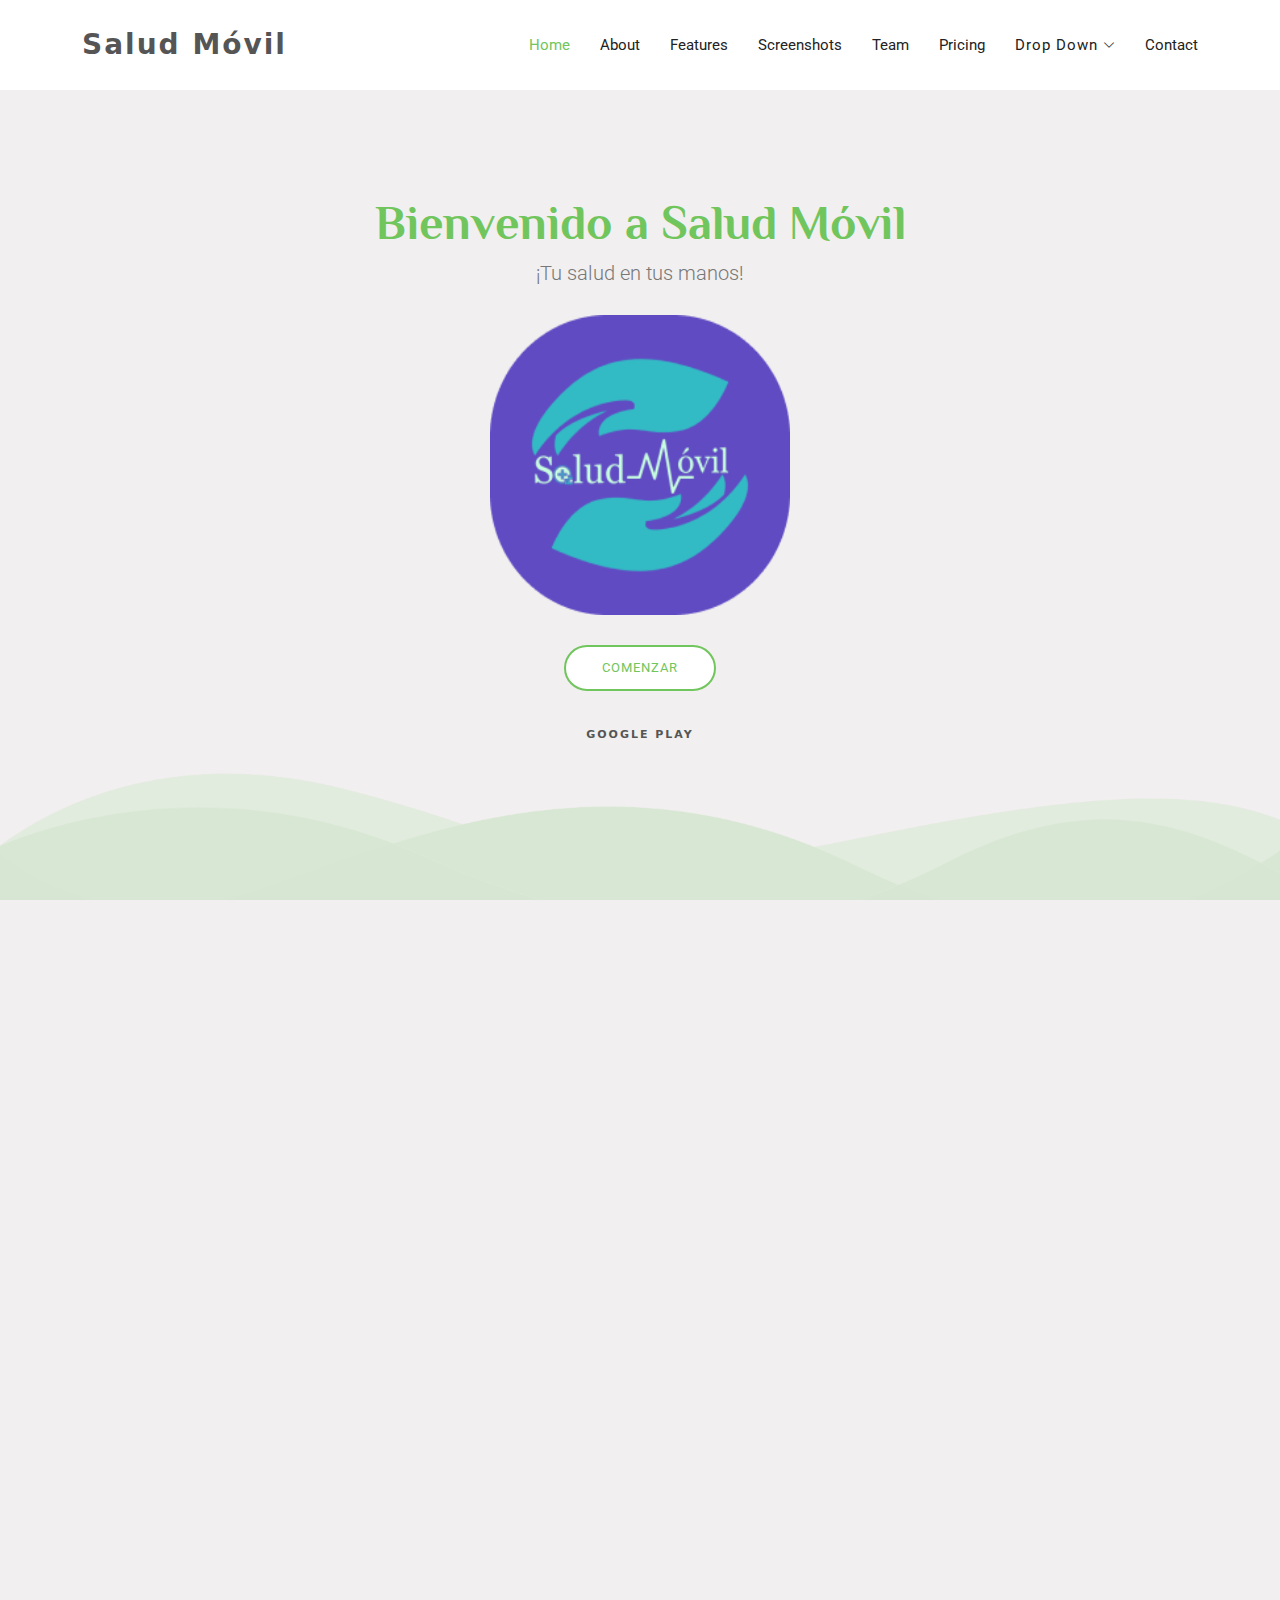
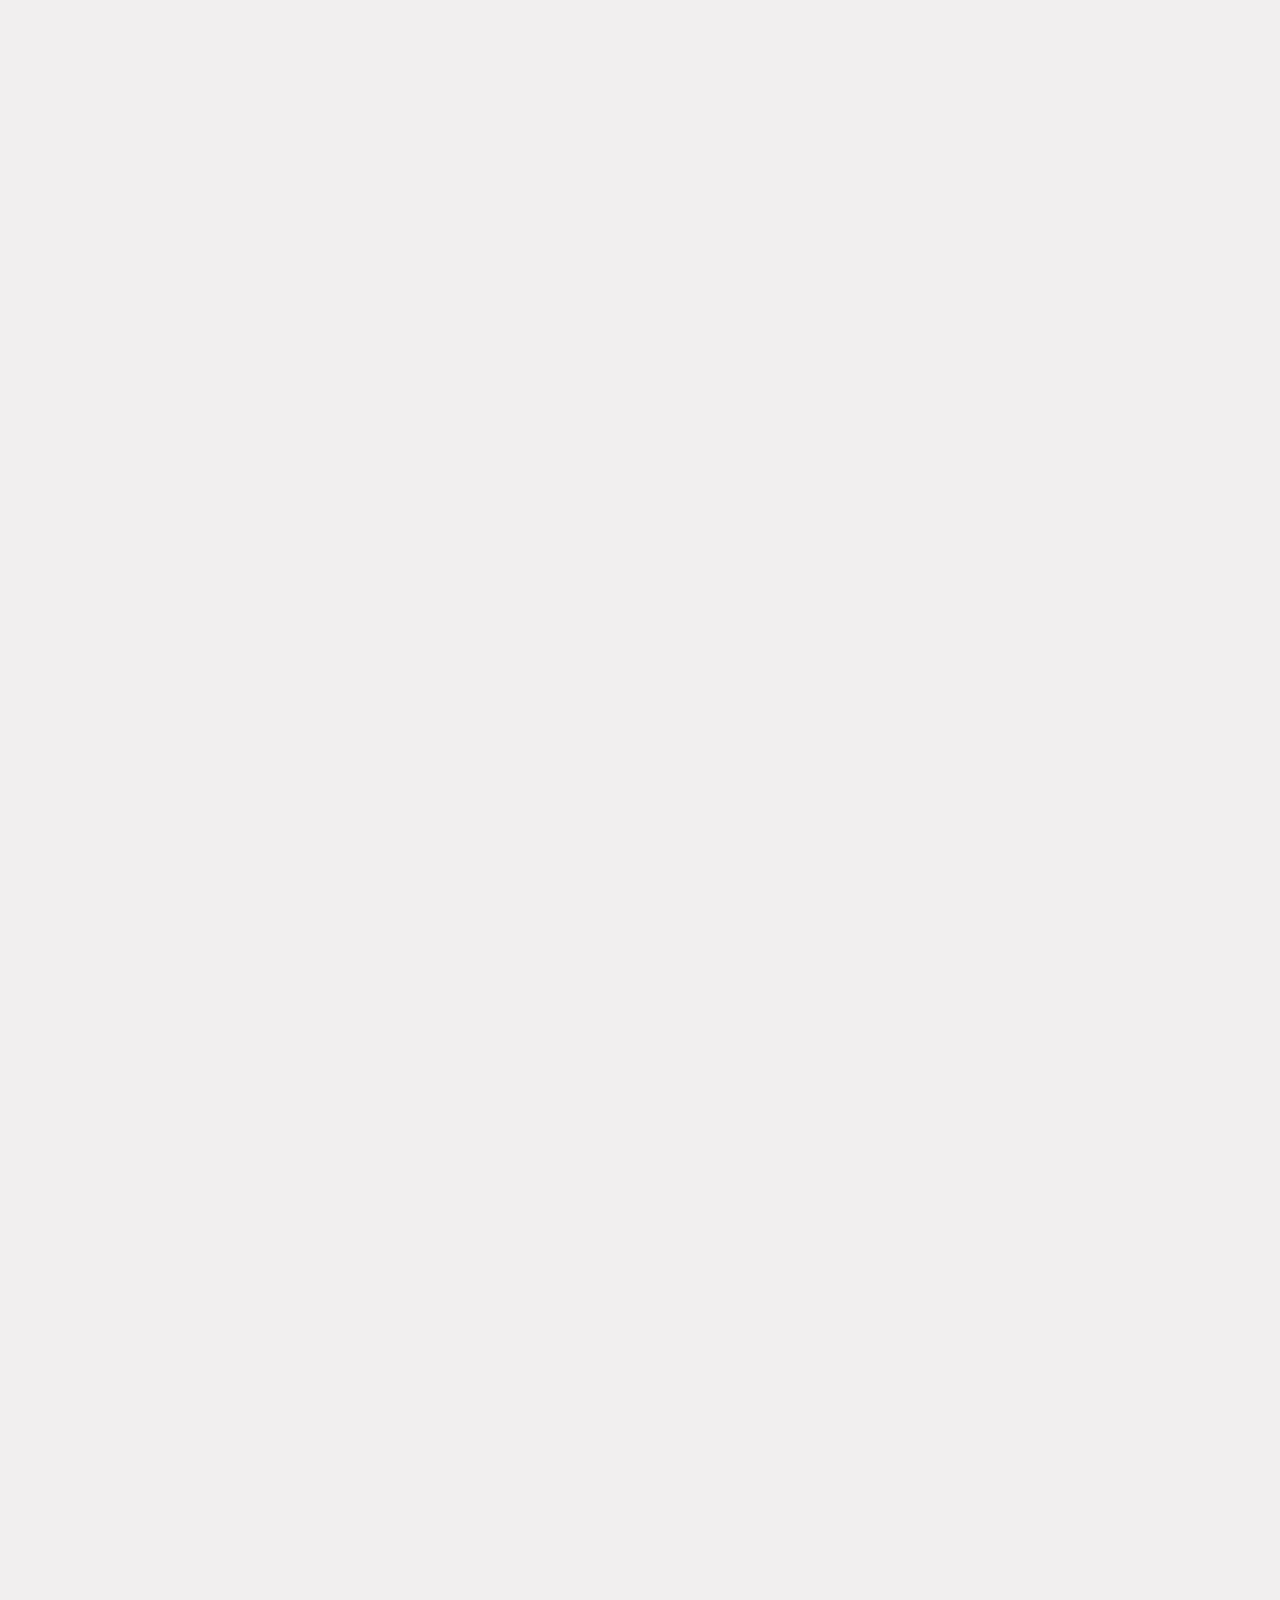
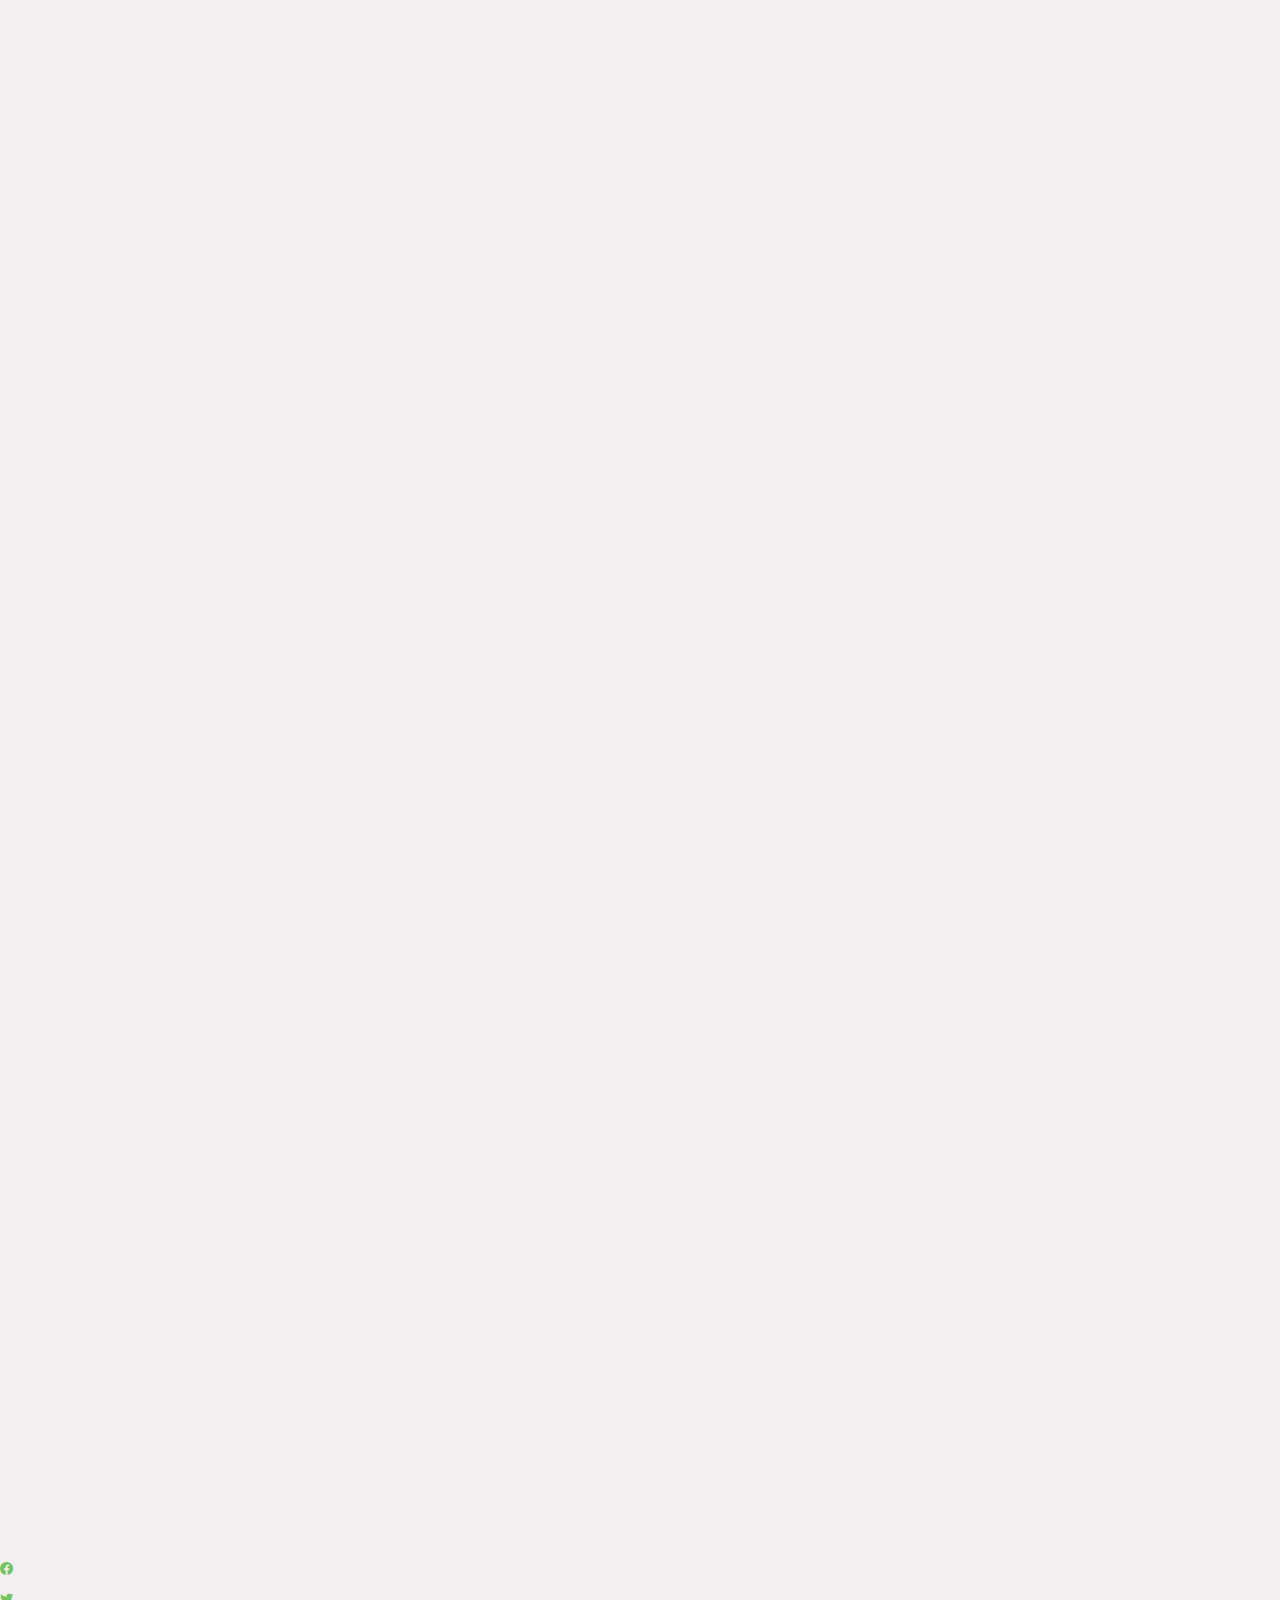
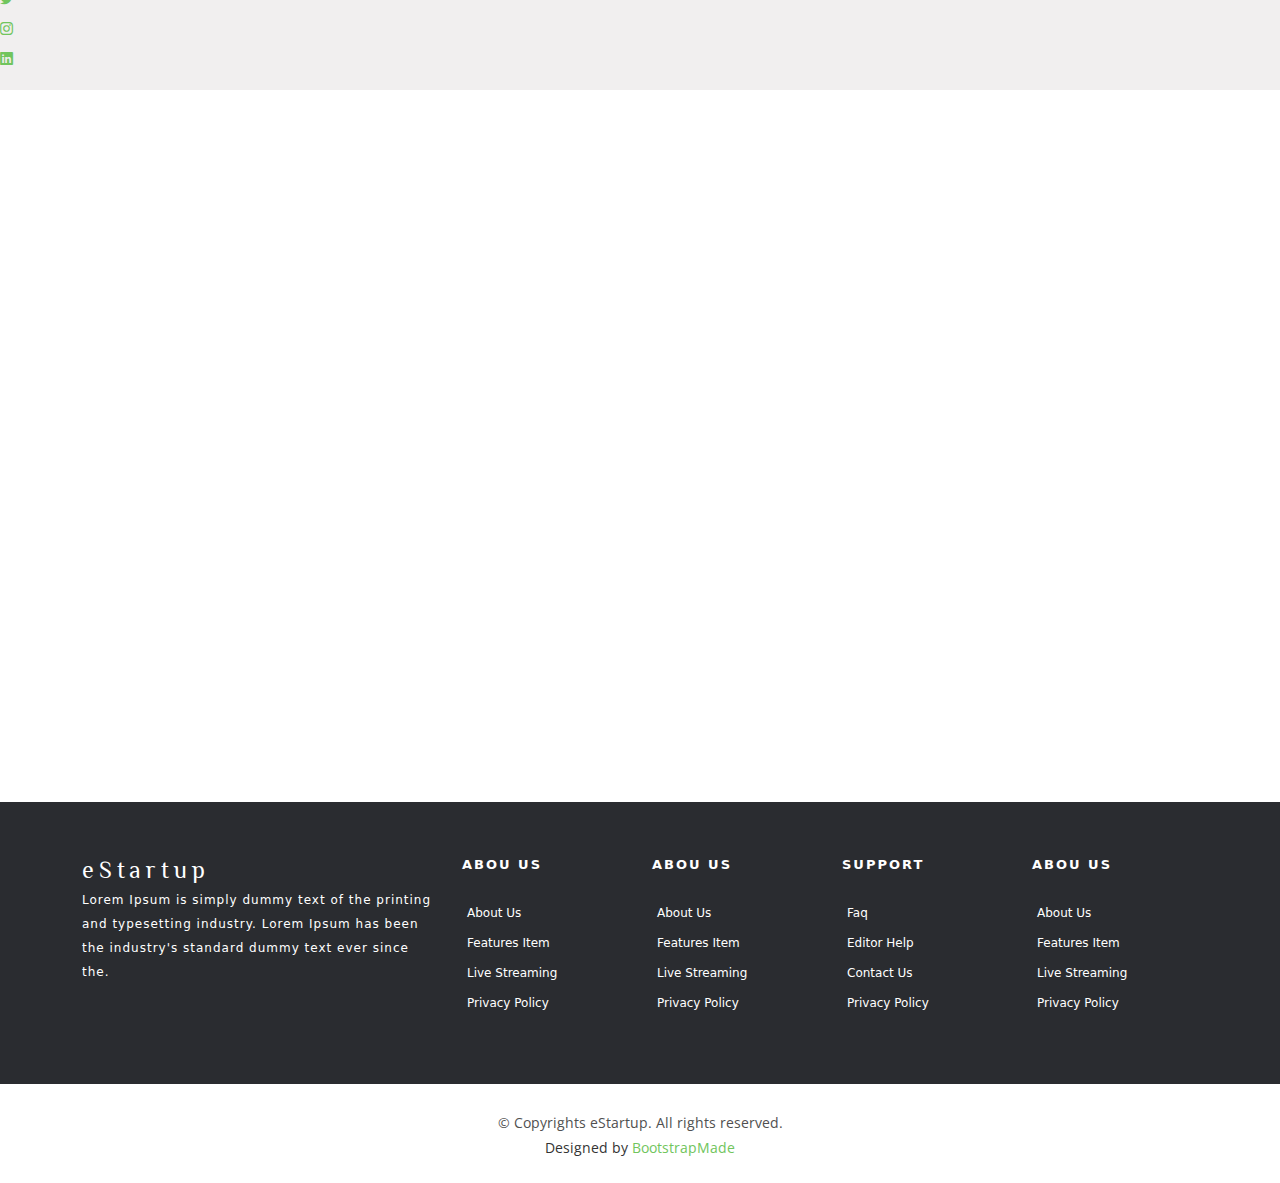
==== index.html @ 4ffa9293 "Subiendo el repo" ====
<!DOCTYPE html>
<html lang="es">

<head>
  <meta charset="utf-8">
  <meta content="width=device-width, initial-scale=1.0" name="viewport">

  <title>eStartup Bootstrap Template - Index</title>
  <meta content="" name="description">
  <meta content="" name="keywords">

  <!-- Favicons -->
  <link href="assets/img/favicon.png" rel="icon">
  <link href="assets/img/apple-touch-icon.png" rel="apple-touch-icon">

  <!-- Google Fonts -->
  <link href="https://fonts.googleapis.com/css?family=Open+Sans:300,300i,400,400i,700,700i|Roboto:100,300,400,500,700|Philosopher:400,400i,700,700i" rel="stylesheet">

  <!-- Vendor CSS Files -->
  <link href="assets/vendor/aos/aos.css" rel="stylesheet">
  <link href="assets/vendor/bootstrap/css/bootstrap.min.css" rel="stylesheet">
  <link href="assets/vendor/bootstrap-icons/bootstrap-icons.css" rel="stylesheet">
  <link href="assets/vendor/glightbox/css/glightbox.min.css" rel="stylesheet">
  <link href="assets/vendor/swiper/swiper-bundle.min.css" rel="stylesheet">

  <!-- Template Main CSS File -->
  <link href="assets/css/style.css" rel="stylesheet">

  <!-- =======================================================
  * Template Name: eStartup
  * Updated: Sep 18 2023 with Bootstrap v5.3.2
  * Template URL: https://bootstrapmade.com/estartup-bootstrap-landing-page-template/
  * Author: BootstrapMade.com
  * License: https://bootstrapmade.com/license/
  ======================================================== -->
</head>

<body>

  <!-- ======= Header ======= -->
  <header id="header" class="header fixed-top d-flex align-items-center">
    <div class="container d-flex align-items-center justify-content-between">

      <div id="logo">
        <h1><a href="index.html">Salud Móvil</a></h1>
        <!-- Uncomment below if you prefer to use an image logo -->
        <!-- <a href="index.html"><img src="assets/img/logo.png" alt="" title="" /></a>-->
      </div>

      <nav id="navbar" class="navbar">
        <ul>
          <li><a class="nav-link scrollto active" href="#hero">Home</a></li>
          <li><a class="nav-link scrollto" href="#about-us">About</a></li>
          <li><a class="nav-link scrollto" href="#features">Features</a></li>
          <li><a class="nav-link scrollto" href="#screenshots">Screenshots</a></li>
          <li><a class="nav-link scrollto" href="#team">Team</a></li>
          <li><a class="nav-link scrollto" href="#pricing">Pricing</a></li>
          <li class="dropdown"><a href="#"><span>Drop Down</span> <i class="bi bi-chevron-down"></i></a>
            <ul>
              <li><a href="#">Drop Down 1</a></li>
              <li class="dropdown"><a href="#"><span>Deep Drop Down</span> <i class="bi bi-chevron-right"></i></a>
                <ul>
                  <li><a href="#">Deep Drop Down 1</a></li>
                  <li><a href="#">Deep Drop Down 2</a></li>
                  <li><a href="#">Deep Drop Down 3</a></li>
                  <li><a href="#">Deep Drop Down 4</a></li>
                  <li><a href="#">Deep Drop Down 5</a></li>
                </ul>
              </li>
              <li><a href="#">Drop Down 2</a></li>
              <li><a href="#">Drop Down 3</a></li>
              <li><a href="#">Drop Down 4</a></li>
            </ul>
          </li>
          <li><a class="nav-link scrollto" href="#contact">Contact</a></li>
        </ul>
        <i class="bi bi-list mobile-nav-toggle"></i>
      </nav><!-- .navbar -->

    </div>
  </header><!-- End Header -->

  <!-- ======= Hero Section ======= -->
  <section id="hero">
    <div class="hero-container" data-aos="fade-in">
      <h1>Bienvenido a Salud Móvil</h1>
      <h2>¡Tu salud en tus manos!</h2>
      <img src="assets/img/logo.png" width="300" height="300" alt="Hero Imgs" data-aos="zoom-out" data-aos-delay="100">
      <a href="#get-started" class="btn-get-started scrollto">Comenzar</a>
      <div class="btns">
<!--    <a href="#"><i class="fa fa-apple fa-3x"></i> App Store</a>-->
        <a href="#"><i class="fa fa-play fa-3x"></i> Google Play</a>
<!--    <a href="#"><i class="fa fa-windows fa-3x"></i> windows</a>-->
      </div>
    </div>
  </section><!-- End Hero Section -->

  <main id="main">

    <!-- ======= Get Started Section ======= -->
    <section id="get-started" class="padd-section text-center">

      <div class="container" data-aos="fade-up">
        <div class="section-title text-center">

          <h2>Lleva tu historial clínico en tus manos</h2>
          <p class="separator">Integer cursus bibendum augue ac cursus .</p>

        </div>
      </div>

      <div class="container">
        <div class="row">

          <div class="col-md-6 col-lg-4" data-aos="zoom-in" data-aos-delay="100">
            <div class="feature-block">

              <img src="assets/img/svg/cloud.svg" alt="img">
              <h4>Control de citas</h4>
              <p>Lorem Ipsum is simply dummy text of the printing and typesetting industry</p>

            </div>
          </div>

          <div class="col-md-6 col-lg-4" data-aos="zoom-in" data-aos-delay="200">
            <div class="feature-block">

              <img src="assets/img/svg/planet.svg" alt="img">
              <h4>Control de medicamentos</h4>
              <p>Lorem Ipsum is simply dummy text of the printing and typesetting industry</p>

            </div>
          </div>

          <div class="col-md-6 col-lg-4" data-aos="zoom-in" data-aos-delay="300">
            <div class="feature-block">

              <img src="assets/img/svg/asteroid.svg" alt="img">
              <h4>encuentra clínicas</h4>
              <p>Lorem Ipsum is simply dummy text of the printing and typesetting industry</p>

            </div>
          </div>

        </div>
      </div>

    </section><!-- End Get Started Section -->

    <!-- ======= About Us Section ======= -->
    <section id="about-us" class="about-us padd-section">
      <div class="container" data-aos="fade-up">
        <div class="row justify-content-center">

          <div class="col-md-5 col-lg-3">
            <img src="assets/img/about-img.png" alt="About" data-aos="zoom-in" data-aos-delay="100">
          </div>

          <div class="col-md-7 col-lg-5">
            <div class="about-content" data-aos="fade-left" data-aos-delay="100">

              <h2><span>Aplicación móvil</span></h2>
              <p>Consectetur adipiscing elit, sed do eiusmod tempor incididunt ut labore et dolore magna aliqua. Ut enim ad minim veniam, quis nostrud exercitation ullamco laboris nisi ut aliquip ex ea commodo consequat
              </p>

              <ul class="list-unstyled">
                <li><i class="vi bi-chevron-right"></i>Creative Design</li>
                <li><i class="vi bi-chevron-right"></i>Retina Ready</li>
                <li><i class="vi bi-chevron-right"></i>Easy to Use</li>
                <li><i class="vi bi-chevron-right"></i>Unlimited Features</li>
                <li><i class="vi bi-chevron-right"></i>Unlimited Features</li>
              </ul>

            </div>
          </div>

        </div>
      </div>
    </section><!-- End About Us Section -->

    <!-- ======= Features Section ======= -->
    <section id="features" class="padd-section text-center">

      <div class="container" data-aos="fade-up">
        <div class="section-title text-center">
          <h2>Funciones increíbles</h2>
        </div>

        <div class="row" data-aos="fade-up" data-aos-delay="100">

          <div class="col-md-6 col-lg-3">
            <div class="feature-block">
              <img src="assets/img/svg/paint-palette.svg" alt="img">
              <h4>Diseño creativo</h4>
              <p>Lorem Ipsum is simply dummy text of the printing and typesetting industry</p>
            </div>
          </div>

          <div class="col-md-6 col-lg-3">
            <div class="feature-block">
              <img src="assets/img/svg/vector.svg" alt="img">
              <h4>Interfaz amigable</h4>
              <p>Lorem Ipsum is simply dummy text of the printing and typesetting industry</p>
            </div>
          </div>

          <div class="col-md-6 col-lg-3">
            <div class="feature-block">
              <img src="assets/img/svg/design-tool.svg" alt="img">
              <h4>fácil de usar</h4>
              <p>Lorem Ipsum is simply dummy text of the printing and typesetting industry</p>
            </div>
          </div>

          <div class="col-md-6 col-lg-3">
            <div class="feature-block">
              <img src="assets/img/svg/asteroid.svg" alt="img">
              <h4>actualizaciones gratuitas</h4>
              <p>Lorem Ipsum is simply dummy text of the printing and typesetting industry</p>
            </div>
          </div>

          <div class="col-md-6 col-lg-3">
            <div class="feature-block">
              <img src="assets/img/svg/asteroid.svg" alt="img">
              <h4>soporte en línea</h4>
              <p>Lorem Ipsum is simply dummy text of the printing and typesetting industry</p>
            </div>
          </div>

          <div class="col-md-6 col-lg-3">
            <div class="feature-block">
              <img src="assets/img/svg/cloud-computing.svg" alt="img">
              <h4>funciones offline</h4>
              <p>Lorem Ipsum is simply dummy text of the printing and typesetting industry</p>
            </div>
          </div>

          <div class="col-md-6 col-lg-3">
            <div class="feature-block">
              <img src="assets/img/svg/pixel.svg" alt="img">
              <h4>Perfect Pixel</h4>
              <p>Lorem Ipsum is simply dummy text of the printing and typesetting industry</p>
            </div>
          </div>

          <div class="col-md-6 col-lg-3">
            <div class="feature-block">
              <img src="assets/img/svg/code.svg" alt="img">
              <h4>clean codes</h4>
              <p>Lorem Ipsum is simply dummy text of the printing and typesetting industry</p>
            </div>
          </div>

        </div>
      </div>
    </section><!-- End Features Section -->

    <!-- ======= Screenshots Section ======= -->
    <section id="screenshots" class="padd-section text-center">

      <div class="container" data-aos="fade-up">
        <div class="section-title text-center">
          <h2>App Gallery</h2>
          <p class="separator">Integer cursus bibendum augue ac cursus .</p>
        </div>

        <div class="screens-slider swiper">
          <div class="swiper-wrapper align-items-center">
            <div class="swiper-slide"><img src="assets/img/screen/ChangePassword.jpg" class="img-fluid" alt=""></div>
            <div class="swiper-slide"><img src="assets/img/screen/ChangePasswordScreen2.jpg" class="img-fluid" alt=""></div>
            <div class="swiper-slide"><img src="assets/img/screen/EmailConfirmation.jpg" class="img-fluid" alt=""></div>
            <div class="swiper-slide"><img src="assets/img/screen/Register.jpg" class="img-fluid" alt=""></div>
            <div class="swiper-slide"><img src="assets/img/screen/SignIn.jpg" class="img-fluid" alt=""></div>
            <div class="swiper-slide"><img src="assets/img/screen/ChangePassword.jpg" class="img-fluid" alt=""></div>
            <div class="swiper-slide"><img src="assets/img/screen/EmailConfirmation.jpg" class="img-fluid" alt=""></div>
            <div class="swiper-slide"><img src="assets/img/screen/Register.jpg" class="img-fluid" alt=""></div>
          </div>
          <div class="swiper-pagination"></div>
        </div>
      </div>

    </section><!-- End Screenshots Section -->

    <!-- ======= Video Section ======= -->
    <!-- <section id="video" class="text-center">
      <div class="overlay">
        <div class="container-fluid container-full" data-aos="zoom-in">

          <div class="row">
            <a href="https://www.youtube.com/watch?v=jDDaplaOz7Q&feature=emb_title" class="glightbox play-btn"></a>
          </div> -->

        </div>
      </div>
    </section><!-- End Video Section -->

    <!-- ======= Team Section ======= -->
    <section id="team" class="padd-section text-center">

      <div class="container" data-aos="fade-up">
        <div class="section-title text-center">

          <h2>Team Member</h2>
          <p class="separator">Integer cursus bibendum augue ac cursus .</p>
        </div>

        <div class="row">

          <div class="col-md-6 col-md-4 col-lg-3" data-aos="zoom-in" data-aos-delay="100">
            <div class="team-block bottom">
              <img src="assets/img/team/1.jpg" class="img-responsive" alt="img">
              <div class="team-content">
                <ul class="list-unstyled">
                  <li><a href="#"><i class="bi bi-facebook"></i></a></li>
                  <li><a href="#"><i class="bi bi-twitter"></i></a></li>
                  <li><a href="#"><i class="bi bi-linkedin"></i></a></li>
                </ul>
                <span>manager</span>
                <h4>Kimberly Tran</h4>
              </div>
            </div>
          </div>

          <div class="col-md-6 col-md-4 col-lg-3" data-aos="zoom-in" data-aos-delay="200">
            <div class="team-block bottom">
              <img src="assets/img/team/2.jpg" class="img-responsive" alt="img">
              <div class="team-content">
                <ul class="list-unstyled">
                  <li><a href="#"><i class="bi bi-facebook"></i></a></li>
                  <li><a href="#"><i class="bi bi-twitter"></i></a></li>
                  <li><a href="#"><i class="bi bi-linkedin"></i></a></li>
                </ul>
                <span>manager</span>
                <h4>Kimberly Tran</h4>
              </div>
            </div>
          </div>

          <div class="col-md-6 col-md-4 col-lg-3" data-aos="zoom-in" data-aos-delay="300">
            <div class="team-block bottom">
              <img src="assets/img/team/3.jpg" class="img-responsive" alt="img">
              <div class="team-content">
                <ul class="list-unstyled">
                  <li><a href="#"><i class="bi bi-facebook"></i></a></li>
                  <li><a href="#"><i class="bi bi-twitter"></i></a></li>
                  <li><a href="#"><i class="bi bi-linkedin"></i></a></li>
                </ul>
                <span>manager</span>
                <h4>Kimberly Tran</h4>
              </div>
            </div>
          </div>

          <div class="col-md-6 col-md-4 col-lg-3" data-aos="zoom-in" data-aos-delay="400">
            <div class="team-block bottom">
              <img src="assets/img/team/4.jpg" class="img-responsive" alt="img">
              <div class="team-content">
                <ul class="list-unstyled">
                  <li><a href="#"><i class="bi bi-facebook"></i></a></li>
                  <li><a href="#"><i class="bi bi-twitter"></i></a></li>
                  <li><a href="#"><i class="bi bi-linkedin"></i></a></li>
                </ul>
                <span>manager</span>
                <h4>Kimberly Tran</h4>
              </div>
            </div>
          </div>

        </div>
      </div>
    </section><!-- End Team Section -->

    <!-- ======= Testimonials Section ======= -->
    <!-- <section id="testimonials" class="padd-section text-center">
      <div class="container" data-aos="fade-up">
        <div class="row justify-content-center">

          <div class="col-md-8">

            <div class="testimonials-content">
              <div id="carousel-example-generic" class="carousel slide" data-bs-ride="carousel">

                <div class="carousel-inner" role="listbox">

                  <div class="carousel-item  active">
                    <div class="top-top">

                      <h2>Our Users Speack volumes us</h2>
                      <p>Lorem Ipsum is simply dummy text of the printing and typesetting industry. Lorem Ipsum has been the industry's standard dummy text ever since the 1500s, when an unknown printer took a galley of type and scrambled it to make a type
                        specimen book. It has survived not only five centuries.</p>
                      <h4>Kimberly Tran<span>manager</span></h4>

                    </div>
                  </div>

                  <div class="carousel-item ">
                    <div class="top-top">

                      <h2>Our Users Speack volumes us</h2>
                      <p>Lorem Ipsum is simply dummy text of the printing and typesetting industry. Lorem Ipsum has been the industry's standard dummy text ever since the 1500s, when an unknown printer took a galley of type and scrambled it to make a type
                        specimen book. It has survived not only five centuries.</p>
                      <h4>Henderson<span>manager</span></h4>

                    </div>
                  </div>

                  <div class="carousel-item ">
                    <div class="top-top">

                      <h2>Our Users Speack volumes us</h2>
                      <p>Lorem Ipsum is simply dummy text of the printing and typesetting industry. Lorem Ipsum has been the industry's standard dummy text ever since the 1500s, when an unknown printer took a galley of type and scrambled it to make a type
                        specimen book. It has survived not only five centuries.</p>
                      <h4>David Spark<span>manager</span></h4>

                    </div>
                  </div>

                </div>

                <div class="btm-btm">

                  <ul class="list-unstyled carousel-indicators">
                    <li data-bs-target="#carousel-example-generic" data-bs-slide-to="0" class="active"></li>
                    <li data-bs-target="#carousel-example-generic" data-bs-slide-to="1"></li>
                    <li data-bs-target="#carousel-example-generic" data-bs-slide-to="2"></li>
                  </ul>

                </div>

              </div>
            </div>
          </div>

        </div>
      </div>
    </section>End Testimonials Section -->

    <!-- ======= Pricing Section ======= -->
    <!-- <section id="pricing" class="padd-section text-cente">

      <div class="container" data-aos="fade-up">
        <div class="section-title text-center">

          <h2>Meet With Price</h2>
          <p class="separator">Integer cursus bibendum augue ac cursus .</p>
        </div>

        <div class="row" data-aos="fade-up" data-aos-delay="100">

          <div class="col-md-6 col-lg-3">
            <div class="block-pricing">
              <div class="pricing-table">
                <h4>basic</h4>
                <h2>$29</h2>
                <ul class="list-unstyled">
                  <li><b>4 GB</b> Ram</li>
                  <li><b>7/24</b> Tech Support</li>
                  <li><b>40 GB</b> SSD Cloud Storage</li>
                  <li>Monthly Backups</li>
                  <li>Palo Protection</li>
                </ul>
                <div class="table_btn">
                  <a href="#" class="btn"><i class="bi bi-cart"></i> Buy Now</a>
                </div>
              </div>
            </div>
          </div>

          <div class="col-md-6 col-lg-3">
            <div class="block-pricing">
              <div class="pricing-table">
                <h4>PERSONAL</h4>
                <h2>$29</h2>
                <ul class="list-unstyled">
                  <li><b>4 GB</b> Ram</li>
                  <li><b>7/24</b> Tech Support</li>
                  <li><b>40 GB</b> SSD Cloud Storage</li>
                  <li>Monthly Backups</li>
                  <li>Palo Protection</li>
                </ul>
                <div class="table_btn">
                  <a href="#" class="btn"><i class="bi bi-cart"></i> Buy Now</a>
                </div>
              </div>
            </div>
          </div>

          <div class="col-md-6 col-lg-3">
            <div class="block-pricing">
              <div class="pricing-table">
                <h4>BUSINESS</h4>
                <h2>$29</h2>
                <ul class="list-unstyled">
                  <li><b>4 GB</b> Ram</li>
                  <li><b>7/24</b> Tech Support</li>
                  <li><b>40 GB</b> SSD Cloud Storage</li>
                  <li>Monthly Backups</li>
                  <li>Palo Protection</li>
                </ul>
                <div class="table_btn">
                  <a href="#" class="btn"><i class="bi bi-cart"></i> Buy Now</a>
                </div>
              </div>
            </div>
          </div>

          <div class="col-md-6 col-lg-3">
            <div class="block-pricing">
              <div class="pricing-table">
                <h4>profeesional</h4>
                <h2>$29</h2>
                <ul class="list-unstyled">
                  <li><b>4 GB</b> Ram</li>
                  <li><b>7/24</b> Tech Support</li>
                  <li><b>40 GB</b> SSD Cloud Storage</li>
                  <li>Monthly Backups</li>
                  <li>Palo Protection</li>
                </ul>
                <div class="table_btn">
                  <a href="#" class="btn"><i class="bi bi-cart"></i> Buy Now</a>
                </div>
              </div>
            </div>
          </div>
        </div>
      </div>
    </section>-->
    <!-- End Pricing Section -->

    <!-- ======= Blog Section ======= -->
    <!-- <section id="blog" class="padd-sectio">

      <div class="container" data-aos="fade-up">
        <div class="section-title text-center">

          <h2>Latest posts</h2>
          <p class="separator">Integer cursus bibendum augue ac cursus .</p>
        </div>

        <div class="row" data-aos="fade-up" data-aos-delay="100">

          <div class="col-md-6 col-lg-4">
            <div class="block-blog text-left">
              <a href="#"><img src="assets/img/blog/blog-image-1.jpg" alt="img"></a>
              <div class="content-blog">
                <h4><a href="#">whats isthe difference between good and bat typography</a></h4>
                <span>05, juin 2017</span>
                <a class="float-end readmore" href="#">read more</a>
              </div>
            </div>
          </div>

          <div class="col-md-6 col-lg-4">
            <div class="block-blog text-left">
              <a href="#"><img src="assets/img/blog/blog-image-2.jpg" class="img-responsive" alt="img"></a>
              <div class="content-blog">
                <h4><a href="#">whats isthe difference between good and bat typography</a></h4>
                <span>05, juin 2017</span>
                <a class="float-end readmore" href="#">read more</a>
              </div>
            </div>
          </div>

          <div class="col-md-6 col-lg-4">
            <div class="block-blog text-left">
              <a href="#"><img src="assets/img/blog/blog-image-3.jpg" class="img-responsive" alt="img"></a>
              <div class="content-blog">
                <h4><a href="#">whats isthe difference between good and bat typography</a></h4>
                <span>05, juin 2017</span>
                <a class="float-end readmore" href="#">read more</a>
              </div>
            </div>
          </div>

        </div>
      </div>
    </section> -->
    <!-- End Blog Section -->

    <!-- ======= Newsletter Section ======= -->
    <!-- <section id="newsletter" class="newsletter text-center">
      <div class="overlay padd-section">
        <div class="container" data-aos="zoom-in">

          <div class="row justify-content-center">
            <div class="col-md-9 col-lg-6">
              <form class="d-flex" method="POST" action="#">
                <input type="email" class="form-control " placeholder="Email Adress" name="email">
                <button type="submit" class="btn btn-default"><i class="bi bi-location-arrow"></i>Subscribe</button>
              </form>
            </div>
          </div> -->

          <ul class="list-unstyled">
            <li><a href="#"><i class="bi bi-facebook"></i></a></li>
            <li><a href="#"><i class="bi bi-twitter"></i></a></li>
            <li><a href="#"><i class="bi bi-instagram"></i></a></li>
            <li><a href="#"><i class="bi bi-linkedin"></i></a></li>
          </ul>

        </div>
      </div>
    </section><!-- End Newsletter Section -->

    <!-- ======= Contact Section ======= -->
    <section id="contact" class="padd-section">

      <div class="container" data-aos="fade-up">
        <div class="section-title text-center">
          <h2>Contacto</h2>
          <p class="separator">Contacte con nosotros si desea un sistema personalizado</p>
        </div>

        <div class="row justify-content-center" data-aos="fade-up" data-aos-delay="100">

          <div class="col-lg-3 col-md-4">

            <div class="info">
              <div>
                <i class="bi bi-geo-alt"></i>
                <p>UNI - RUACS</p>
              </div>

              <div class="email">
                <i class="bi bi-envelope"></i>
                <p>kernel@team.com</p>
              </div>

              <div>
                <i class="bi bi-phone"></i>
                <p>12345678</p>
              </div>
            </div>

            <div class="social-links">
              <a href="#" class="twitter"><i class="bi bi-twitter"></i></a>
              <a href="#" class="facebook"><i class="bi bi-facebook"></i></a>
              <a href="#" class="instagram"><i class="bi bi-instagram"></i></a>
              <a href="#" class="linkedin"><i class="bi bi-linkedin"></i></a>
            </div>

          </div>

          <div class="col-lg-5 col-md-8">
            <div class="form">
              <form action="forms/contact.php" method="post" role="form" class="php-email-form">
                <div class="form-group">
                  <input type="text" name="name" class="form-control" id="name" placeholder="Nombre" required>
                </div>
                <div class="form-group mt-3">
                  <input type="email" class="form-control" name="email" id="email" placeholder="Correo electrónico" required>
                </div>
                <div class="form-group mt-3">
                  <input type="text" class="form-control" name="subject" id="subject" placeholder="Asunto" required>
                </div>
                <div class="form-group mt-3">
                  <textarea class="form-control" name="message" rows="5" placeholder="Mensaje" required></textarea>
                </div>
                <div class="my-3">
                  <div class="loading">Loading</div>
                  <div class="error-message"></div>
                  <div class="sent-message">Your message has been sent. Thank you!</div>
                </div>
                <div class="text-center"><button type="submit">Enviar mensaje</button></div>
              </form>
            </div>
          </div>
        </div>
      </div>
    </section>
    <!-- End Contact Section -->

  </main><!-- End #main -->

  <!-- ======= Footer ======= -->
  <footer class="footer">
    <div class="container">
      <div class="row">

        <div class="col-md-12 col-lg-4">
          <div class="footer-logo">

            <a class="navbar-brand" href="#">eStartup</a>
            <p>Lorem Ipsum is simply dummy text of the printing and typesetting industry. Lorem Ipsum has been the industry's standard dummy text ever since the.</p>

          </div>
        </div>

        <div class="col-sm-6 col-md-3 col-lg-2">
          <div class="list-menu">

            <h4>Abou Us</h4>

            <ul class="list-unstyled">
              <li><a href="#">About us</a></li>
              <li><a href="#">Features item</a></li>
              <li><a href="#">Live streaming</a></li>
              <li><a href="#">Privacy Policy</a></li>
            </ul>

          </div>
        </div>

        <div class="col-sm-6 col-md-3 col-lg-2">
          <div class="list-menu">

            <h4>Abou Us</h4>

            <ul class="list-unstyled">
              <li><a href="#">About us</a></li>
              <li><a href="#">Features item</a></li>
              <li><a href="#">Live streaming</a></li>
              <li><a href="#">Privacy Policy</a></li>
            </ul>

          </div>
        </div>

        <div class="col-sm-6 col-md-3 col-lg-2">
          <div class="list-menu">

            <h4>Support</h4>

            <ul class="list-unstyled">
              <li><a href="#">faq</a></li>
              <li><a href="#">Editor help</a></li>
              <li><a href="#">Contact us</a></li>
              <li><a href="#">Privacy Policy</a></li>
            </ul>

          </div>
        </div>

        <div class="col-sm-6 col-md-3 col-lg-2">
          <div class="list-menu">

            <h4>Abou Us</h4>

            <ul class="list-unstyled">
              <li><a href="#">About us</a></li>
              <li><a href="#">Features item</a></li>
              <li><a href="#">Live streaming</a></li>
              <li><a href="#">Privacy Policy</a></li>
            </ul>

          </div>
        </div>

      </div>
    </div>

    <div class="copyrights">
      <div class="container">
        <p>&copy; Copyrights eStartup. All rights reserved.</p>
        <div class="credits">
          <!--
          All the links in the footer should remain intact.
          You can delete the links only if you purchased the pro version.
          Licensing information: https://bootstrapmade.com/license/
          Purchase the pro version with working PHP/AJAX contact form: https://bootstrapmade.com/buy/?theme=eStartup
        -->
          Designed by <a href="https://bootstrapmade.com/">BootstrapMade</a>
        </div>
      </div>
    </div>

  </footer><!-- End  Footer -->

  <a href="#" class="back-to-top d-flex align-items-center justify-content-center"><i class="bi bi-arrow-up-short"></i></a>

  <!-- Vendor JS Files -->
  <script src="assets/vendor/aos/aos.js"></script>
  <script src="assets/vendor/bootstrap/js/bootstrap.bundle.min.js"></script>
  <script src="assets/vendor/glightbox/js/glightbox.min.js"></script>
  <script src="assets/vendor/swiper/swiper-bundle.min.js"></script>
  <script src="assets/vendor/php-email-form/validate.js"></script>

  <!-- Template Main JS File -->
  <script src="assets/js/main.js"></script>

</body>

</html>
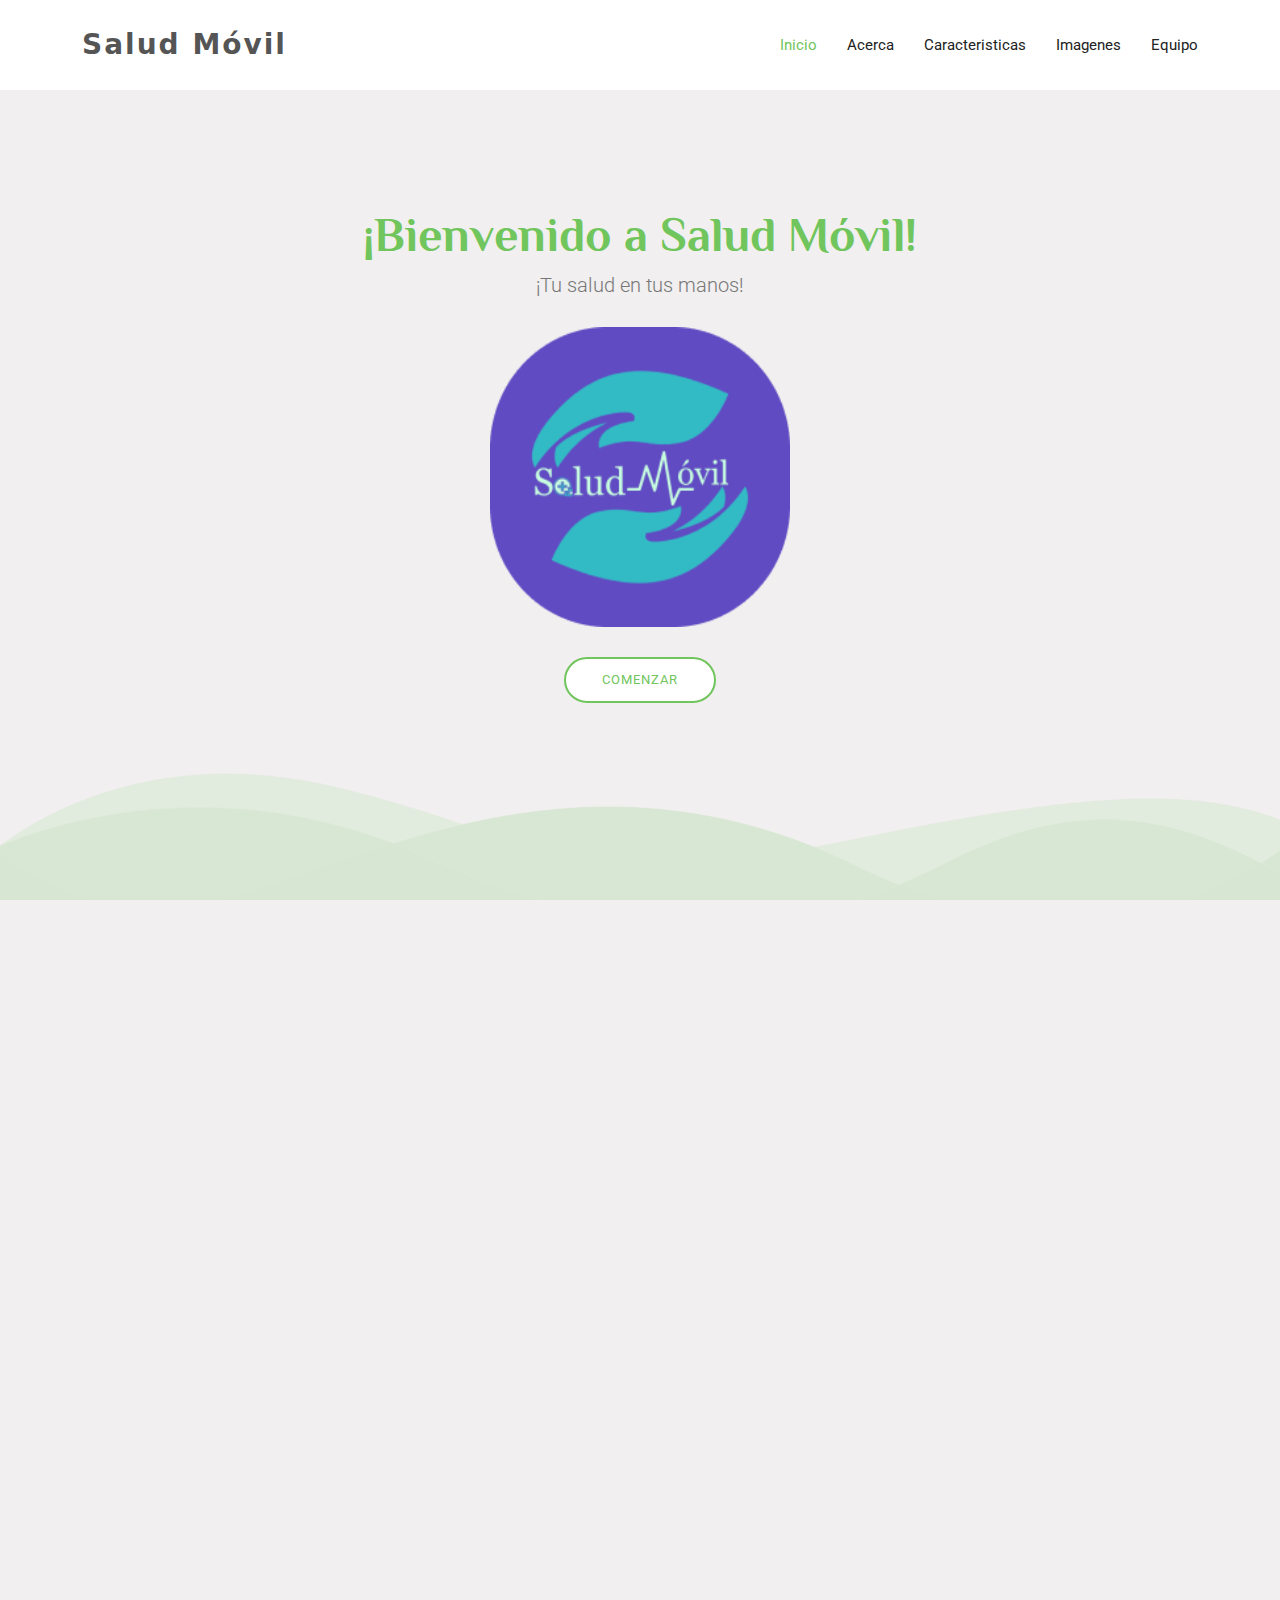
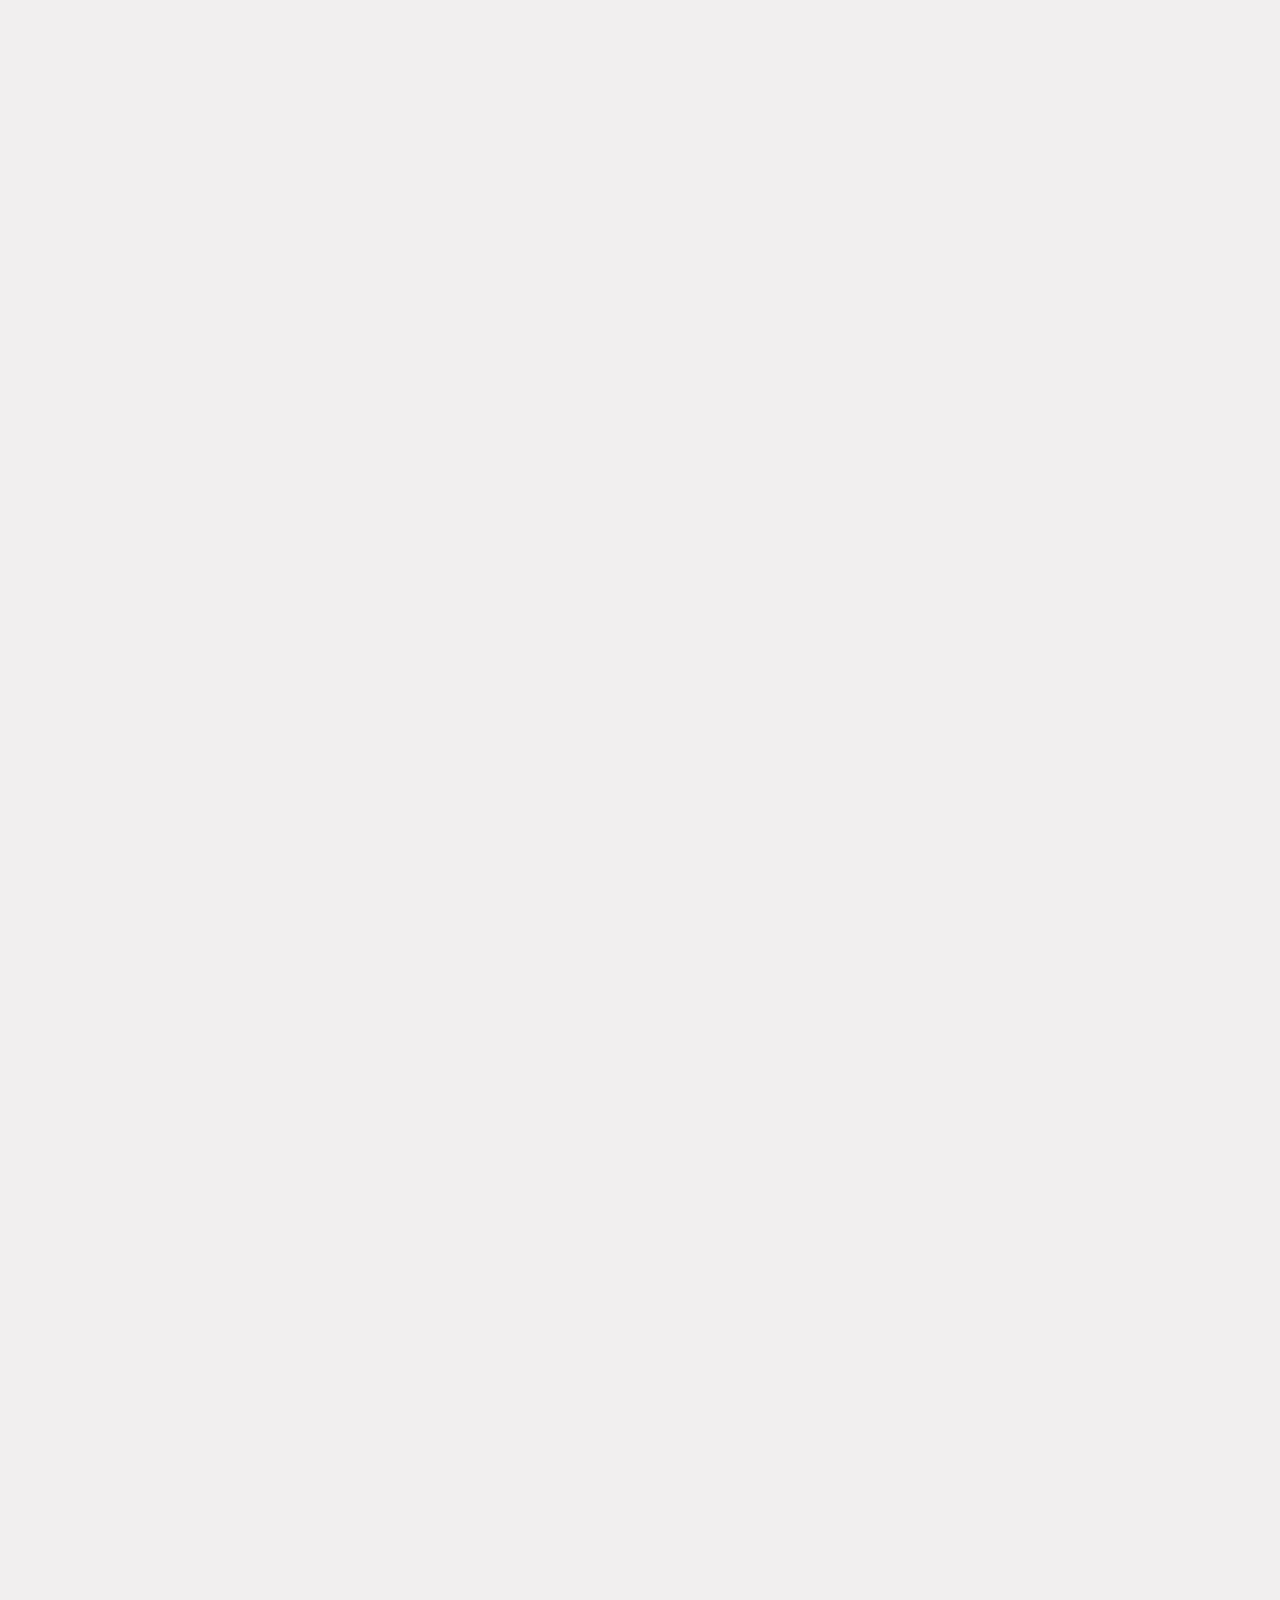
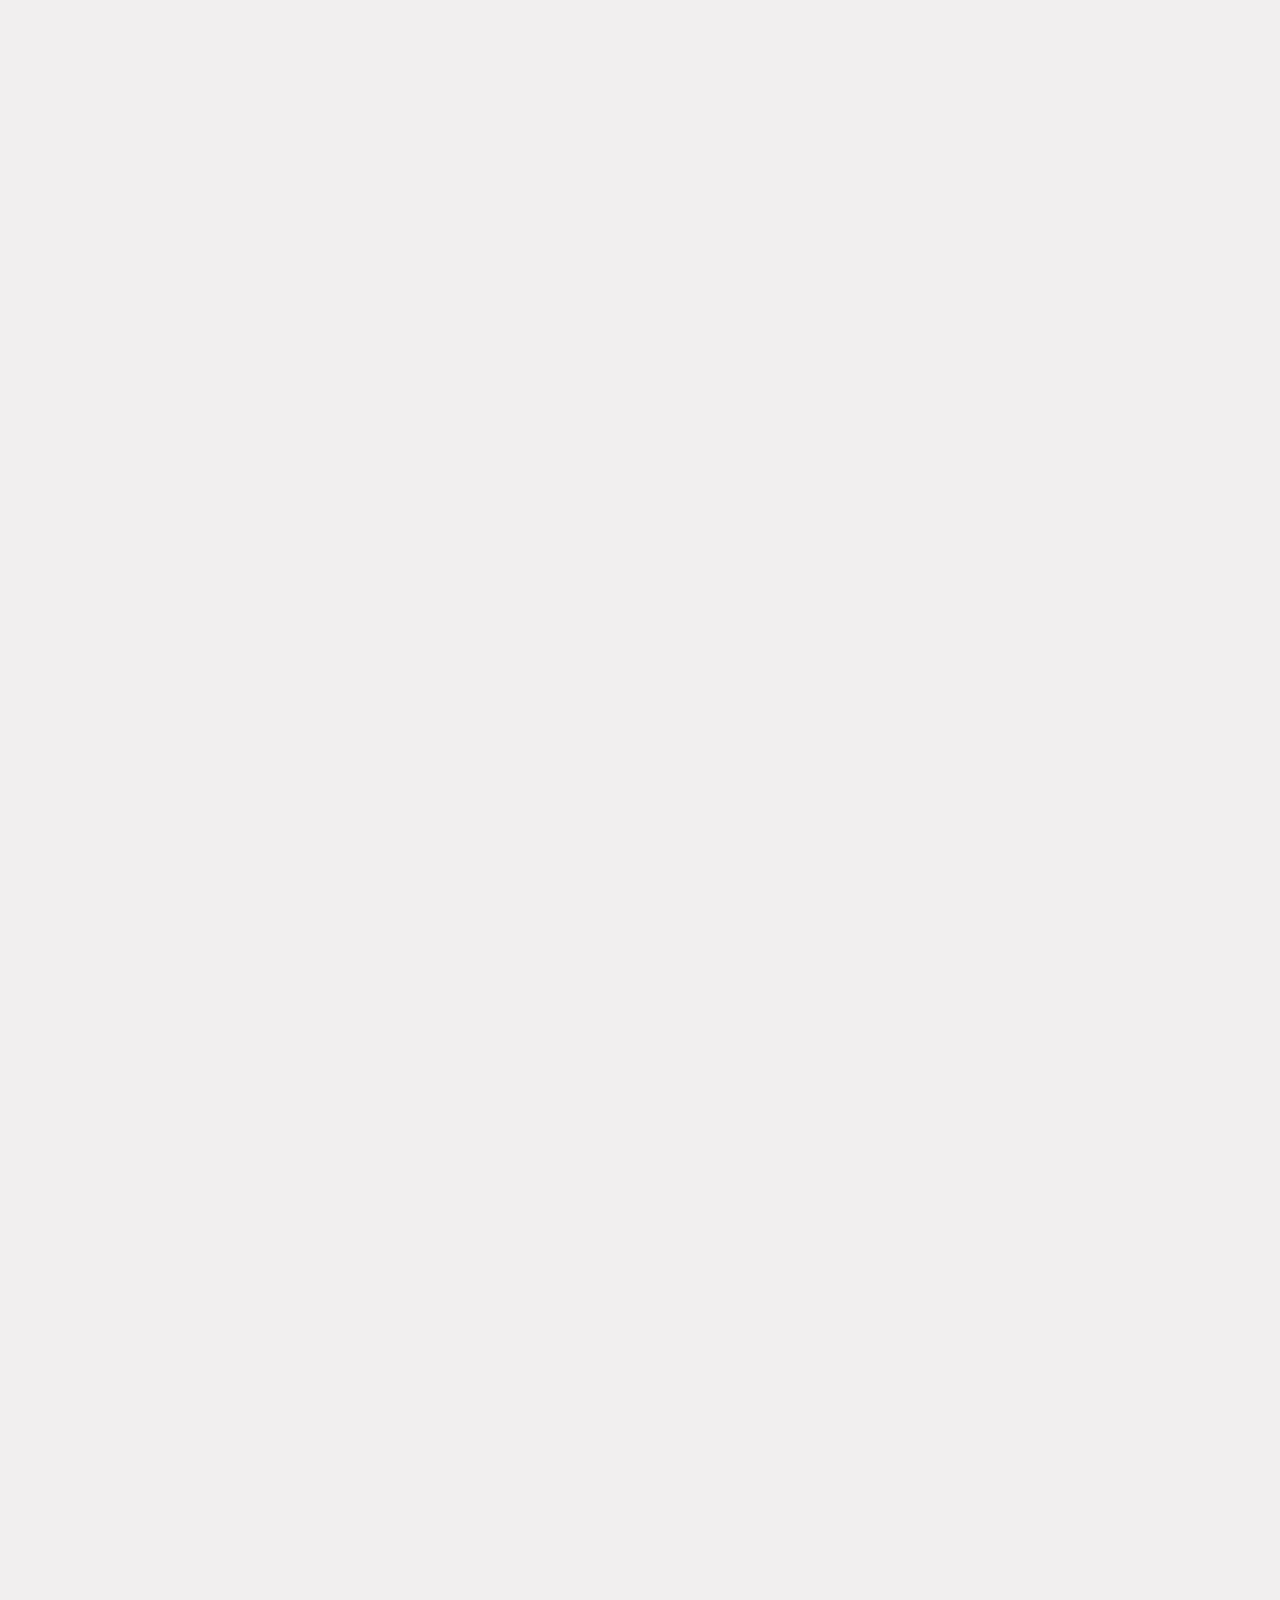
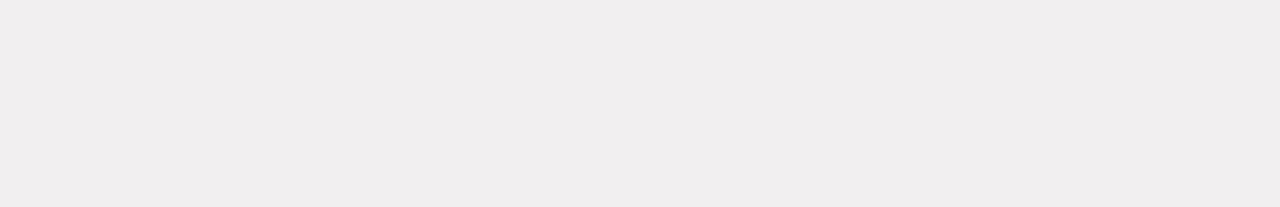
==== commit 9ef963e4: "landin-page rework" ====
--- a/index.html
+++ b/index.html
@@ -14,7 +14,9 @@
   <link href="assets/img/apple-touch-icon.png" rel="apple-touch-icon">
 
   <!-- Google Fonts -->
-  <link href="https://fonts.googleapis.com/css?family=Open+Sans:300,300i,400,400i,700,700i|Roboto:100,300,400,500,700|Philosopher:400,400i,700,700i" rel="stylesheet">
+  <link
+    href="https://fonts.googleapis.com/css?family=Open+Sans:300,300i,400,400i,700,700i|Roboto:100,300,400,500,700|Philosopher:400,400i,700,700i"
+    rel="stylesheet">
 
   <!-- Vendor CSS Files -->
   <link href="assets/vendor/aos/aos.css" rel="stylesheet">
@@ -22,6 +24,9 @@
   <link href="assets/vendor/bootstrap-icons/bootstrap-icons.css" rel="stylesheet">
   <link href="assets/vendor/glightbox/css/glightbox.min.css" rel="stylesheet">
   <link href="assets/vendor/swiper/swiper-bundle.min.css" rel="stylesheet">
+  <link href="https://cdn.jsdelivr.net/npm/bootstrap@5.0.2/dist/css/bootstrap.min.css" rel="stylesheet"
+    integrity="sha384-EVSTQN3/azprG1Anm3QDgpJLIm9Nao0Yz1ztcQTwFspd3yD65VohhpuuCOmLASjC" crossorigin="anonymous">
+
 
   <!-- Template Main CSS File -->
   <link href="assets/css/style.css" rel="stylesheet">
@@ -49,12 +54,12 @@
 
       <nav id="navbar" class="navbar">
         <ul>
-          <li><a class="nav-link scrollto active" href="#hero">Home</a></li>
-          <li><a class="nav-link scrollto" href="#about-us">About</a></li>
-          <li><a class="nav-link scrollto" href="#features">Features</a></li>
-          <li><a class="nav-link scrollto" href="#screenshots">Screenshots</a></li>
-          <li><a class="nav-link scrollto" href="#team">Team</a></li>
-          <li><a class="nav-link scrollto" href="#pricing">Pricing</a></li>
+          <li><a class="nav-link scrollto active" href="#hero">Inicio</a></li>
+          <li><a class="nav-link scrollto" href="#about-us">Acerca</a></li>
+          <li><a class="nav-link scrollto" href="#features">Caracteristicas</a></li>
+          <li><a class="nav-link scrollto" href="#screenshots">Imagenes</a></li>
+          <li><a class="nav-link scrollto" href="#team">Equipo</a></li>
+          <!-- <li><a class="nav-link scrollto" href="#pricing">Pricing</a></li>
           <li class="dropdown"><a href="#"><span>Drop Down</span> <i class="bi bi-chevron-down"></i></a>
             <ul>
               <li><a href="#">Drop Down 1</a></li>
@@ -71,10 +76,10 @@
               <li><a href="#">Drop Down 3</a></li>
               <li><a href="#">Drop Down 4</a></li>
             </ul>
-          </li>
-          <li><a class="nav-link scrollto" href="#contact">Contact</a></li>
-        </ul>
-        <i class="bi bi-list mobile-nav-toggle"></i>
+            <li><a class="nav-link scrollto" href="#contact">Contacto</a></li>
+          </ul>
+          </li> -->
+          <i class="bi bi-list mobile-nav-toggle"></i>
       </nav><!-- .navbar -->
 
     </div>
@@ -83,15 +88,15 @@
   <!-- ======= Hero Section ======= -->
   <section id="hero">
     <div class="hero-container" data-aos="fade-in">
-      <h1>Bienvenido a Salud Móvil</h1>
+      <h1>¡Bienvenido a Salud Móvil!</h1>
       <h2>¡Tu salud en tus manos!</h2>
       <img src="assets/img/logo.png" width="300" height="300" alt="Hero Imgs" data-aos="zoom-out" data-aos-delay="100">
       <a href="#get-started" class="btn-get-started scrollto">Comenzar</a>
-      <div class="btns">
-<!--    <a href="#"><i class="fa fa-apple fa-3x"></i> App Store</a>-->
+      <!-- <div class="btns">
+           <a href="#"><i class="fa fa-apple fa-3x"></i> App Store</a>
         <a href="#"><i class="fa fa-play fa-3x"></i> Google Play</a>
-<!--    <a href="#"><i class="fa fa-windows fa-3x"></i> windows</a>-->
-      </div>
+           <a href="#"><i class="fa fa-windows fa-3x"></i> windows</a>
+      </div> -->
     </div>
   </section><!-- End Hero Section -->
 
@@ -152,15 +157,17 @@
       <div class="container" data-aos="fade-up">
         <div class="row justify-content-center">
 
-          <div class="col-md-5 col-lg-3">
-            <img src="assets/img/about-img.png" alt="About" data-aos="zoom-in" data-aos-delay="100">
+          <div class="col-md-5 col-lg-3" style="border-color: black;">
+            <img src="assets/img/about-img.png" alt="About" data-aos="zoom-in" data-aos-delay="100"
+              style="border-color: black;">
           </div>
 
           <div class="col-md-7 col-lg-5">
             <div class="about-content" data-aos="fade-left" data-aos-delay="100">
 
               <h2><span>Aplicación móvil</span></h2>
-              <p>Consectetur adipiscing elit, sed do eiusmod tempor incididunt ut labore et dolore magna aliqua. Ut enim ad minim veniam, quis nostrud exercitation ullamco laboris nisi ut aliquip ex ea commodo consequat
+              <p>Consectetur adipiscing elit, sed do eiusmod tempor incididunt ut labore et dolore magna aliqua. Ut enim
+                ad minim veniam, quis nostrud exercitation ullamco laboris nisi ut aliquip ex ea commodo consequat
               </p>
 
               <ul class="list-unstyled">
@@ -268,7 +275,8 @@
         <div class="screens-slider swiper">
           <div class="swiper-wrapper align-items-center">
             <div class="swiper-slide"><img src="assets/img/screen/ChangePassword.jpg" class="img-fluid" alt=""></div>
-            <div class="swiper-slide"><img src="assets/img/screen/ChangePasswordScreen2.jpg" class="img-fluid" alt=""></div>
+            <div class="swiper-slide"><img src="assets/img/screen/ChangePasswordScreen2.jpg" class="img-fluid" alt="">
+            </div>
             <div class="swiper-slide"><img src="assets/img/screen/EmailConfirmation.jpg" class="img-fluid" alt=""></div>
             <div class="swiper-slide"><img src="assets/img/screen/Register.jpg" class="img-fluid" alt=""></div>
             <div class="swiper-slide"><img src="assets/img/screen/SignIn.jpg" class="img-fluid" alt=""></div>
@@ -291,8 +299,8 @@
             <a href="https://www.youtube.com/watch?v=jDDaplaOz7Q&feature=emb_title" class="glightbox play-btn"></a>
           </div> -->
 
-        </div>
-      </div>
+    </div>
+    </div>
     </section><!-- End Video Section -->
 
     <!-- ======= Team Section ======= -->
@@ -301,8 +309,7 @@
       <div class="container" data-aos="fade-up">
         <div class="section-title text-center">
 
-          <h2>Team Member</h2>
-          <p class="separator">Integer cursus bibendum augue ac cursus .</p>
+          <h2>Team Members</h2>
         </div>
 
         <div class="row">
@@ -311,6 +318,111 @@
             <div class="team-block bottom">
               <img src="assets/img/team/1.jpg" class="img-responsive" alt="img">
               <div class="team-content">
+                <!-- <ul class="list-unstyled">
+                  <li><a href="#"><i class="bi bi-facebook"></i></a></li>
+                  <li><a href="#"><i class="bi bi-twitter"></i></a></li>
+                  <li><a href="#"><i class="bi bi-linkedin"></i></a></li>
+                </ul> -->
+                <h4>Dietmar Garcia</h4>
+                <span>Backend</span>
+              </div>
+            </div>
+          </div>
+
+          <div class="col-md-6 col-md-4 col-lg-3" data-aos="zoom-in" data-aos-delay="200">
+            <div class="team-block bottom">
+              <img src="assets/img/team/2.jpg" class="img-responsive" alt="img">
+              <div class="team-content">
+                <!-- <ul class="list-unstyled">
+                  <li><a href="#"><i class="bi bi-facebook"></i></a></li>
+                  <li><a href="#"><i class="bi bi-twitter"></i></a></li>
+                  <li><a href="#"><i class="bi bi-linkedin"></i></a></li>
+                </ul> -->
+                <h4>Jarey</h4>
+                <span>Frontend</span>
+              </div>
+            </div>
+          </div>
+
+          <div class="col-md-6 col-md-4 col-lg-3" data-aos="zoom-in" data-aos-delay="300">
+            <div class="team-block bottom">
+              <img src="assets/img/team/3.jpg" class="img-responsive" alt="img">
+              <div class="team-content">
+                <!-- <ul class="list-unstyled">
+                  <li><a href="#"><i class="bi bi-facebook"></i></a></li>
+                  <li><a href="#"><i class="bi bi-twitter"></i></a></li>
+                  <li><a href="#"><i class="bi bi-linkedin"></i></a></li>
+                </ul> -->
+                <h4>Victor Betancourt</h4>
+                <span>Backend</span>
+              </div>
+            </div>
+          </div>
+
+          <div class="col-md-6 col-md-4 col-lg-3" data-aos="zoom-in" data-aos-delay="300">
+            <div class="team-block bottom">
+              <img src="assets/img/team/5.jpg" class="img-responsive" alt="img">
+              <div class="team-content">
+                <!-- <ul class="list-unstyled">
+                  <li><a href="#"><i class="bi bi-facebook"></i></a></li>
+                  <li><a href="#"><i class="bi bi-twitter"></i></a></li>
+                  <li><a href="#"><i class="bi bi-linkedin"></i></a></li>
+                </ul> -->
+                <h4>Douglas Alfredo</h4>
+                <span>Backend</span>
+              </div>
+            </div>
+          </div>
+
+          <div class="col-md-6 col-md-4 col-lg-3" data-aos="zoom-in" data-aos-delay="400">
+
+            <img src="assets/img/team/xd.jpg" class="img-responsive" alt="img">
+            <!-- <div class="team-content">
+                          <ul class="list-unstyled">
+                            <li><a href="#"><i class="bi bi-facebook"></i></a></li>
+                            <li><a href="#"><i class="bi bi-twitter"></i></a></li>
+                            <li><a href="#"><i class="bi bi-linkedin"></i></a></li>
+                          </ul>
+                          <span>manager</span>
+                          <h4>Kimberly Tran</h4>
+                        </div> -->
+
+          </div>
+
+          <div class="col-md-6 col-md-4 col-lg-3" data-aos="zoom-in" data-aos-delay="300">
+            <div class="team-block bottom">
+              <img src="assets/img/team/6.jpg" class="img-responsive" alt="img">
+              <div class="team-content">
+                <!-- <ul class="list-unstyled">
+                  <li><a href="#"><i class="bi bi-facebook"></i></a></li>
+                  <li><a href="#"><i class="bi bi-twitter"></i></a></li>
+                  <li><a href="#"><i class="bi bi-linkedin"></i></a></li>
+                </ul> -->
+                <h4>Josias Zeledon</h4>
+                <span>Frontend</span>
+              </div>
+            </div>
+          </div>
+
+          <div class="col-md-6 col-md-4 col-lg-3" data-aos="zoom-in" data-aos-delay="300">
+            <div class="team-block bottom">
+              <img src="assets/img/team/7.jpg" class="img-responsive" alt="img">
+              <div class="team-content">
+                <!-- <ul class="list-unstyled">
+                  <li><a href="#"><i class="bi bi-facebook"></i></a></li>
+                  <li><a href="#"><i class="bi bi-twitter"></i></a></li>
+                  <li><a href="#"><i class="bi bi-linkedin"></i></a></li>
+                </ul> -->
+                <h4>Jose Herrera</h4>
+                <span>Frontend</span>
+              </div>
+            </div>
+          </div>
+
+          <div class="col-md-6 col-md-4 col-lg-3" data-aos="zoom-in" data-aos-delay="400">
+
+            <img src="assets/img/team/xd.jpg" class="img-responsive" alt="img">
+            <!-- <div class="team-content">
                 <ul class="list-unstyled">
                   <li><a href="#"><i class="bi bi-facebook"></i></a></li>
                   <li><a href="#"><i class="bi bi-twitter"></i></a></li>
@@ -318,53 +430,8 @@
                 </ul>
                 <span>manager</span>
                 <h4>Kimberly Tran</h4>
-              </div>
-            </div>
-          </div>
-
-          <div class="col-md-6 col-md-4 col-lg-3" data-aos="zoom-in" data-aos-delay="200">
-            <div class="team-block bottom">
-              <img src="assets/img/team/2.jpg" class="img-responsive" alt="img">
-              <div class="team-content">
-                <ul class="list-unstyled">
-                  <li><a href="#"><i class="bi bi-facebook"></i></a></li>
-                  <li><a href="#"><i class="bi bi-twitter"></i></a></li>
-                  <li><a href="#"><i class="bi bi-linkedin"></i></a></li>
-                </ul>
-                <span>manager</span>
-                <h4>Kimberly Tran</h4>
-              </div>
-            </div>
-          </div>
-
-          <div class="col-md-6 col-md-4 col-lg-3" data-aos="zoom-in" data-aos-delay="300">
-            <div class="team-block bottom">
-              <img src="assets/img/team/3.jpg" class="img-responsive" alt="img">
-              <div class="team-content">
-                <ul class="list-unstyled">
-                  <li><a href="#"><i class="bi bi-facebook"></i></a></li>
-                  <li><a href="#"><i class="bi bi-twitter"></i></a></li>
-                  <li><a href="#"><i class="bi bi-linkedin"></i></a></li>
-                </ul>
-                <span>manager</span>
-                <h4>Kimberly Tran</h4>
-              </div>
-            </div>
-          </div>
-
-          <div class="col-md-6 col-md-4 col-lg-3" data-aos="zoom-in" data-aos-delay="400">
-            <div class="team-block bottom">
-              <img src="assets/img/team/4.jpg" class="img-responsive" alt="img">
-              <div class="team-content">
-                <ul class="list-unstyled">
-                  <li><a href="#"><i class="bi bi-facebook"></i></a></li>
-                  <li><a href="#"><i class="bi bi-twitter"></i></a></li>
-                  <li><a href="#"><i class="bi bi-linkedin"></i></a></li>
-                </ul>
-                <span>manager</span>
-                <h4>Kimberly Tran</h4>
-              </div>
-            </div>
+              </div> -->
+
           </div>
 
         </div>
@@ -592,19 +659,19 @@
             </div>
           </div> -->
 
-          <ul class="list-unstyled">
-            <li><a href="#"><i class="bi bi-facebook"></i></a></li>
-            <li><a href="#"><i class="bi bi-twitter"></i></a></li>
-            <li><a href="#"><i class="bi bi-instagram"></i></a></li>
-            <li><a href="#"><i class="bi bi-linkedin"></i></a></li>
-          </ul>
-
-        </div>
-      </div>
+    <!-- <ul class="list-unstyled">
+      <li><a href="#"><i class="bi bi-facebook"></i></a></li>
+      <li><a href="#"><i class="bi bi-twitter"></i></a></li>
+      <li><a href="#"><i class="bi bi-instagram"></i></a></li>
+      <li><a href="#"><i class="bi bi-linkedin"></i></a></li>
+    </ul> -->
+
+    </div>
+    </div>
     </section><!-- End Newsletter Section -->
 
     <!-- ======= Contact Section ======= -->
-    <section id="contact" class="padd-section">
+    <!-- <section id="contact" class="padd-section">
 
       <div class="container" data-aos="fade-up">
         <div class="section-title text-center">
@@ -649,7 +716,8 @@
                   <input type="text" name="name" class="form-control" id="name" placeholder="Nombre" required>
                 </div>
                 <div class="form-group mt-3">
-                  <input type="email" class="form-control" name="email" id="email" placeholder="Correo electrónico" required>
+                  <input type="email" class="form-control" name="email" id="email" placeholder="Correo electrónico"
+                    required>
                 </div>
                 <div class="form-group mt-3">
                   <input type="text" class="form-control" name="subject" id="subject" placeholder="Asunto" required>
@@ -662,19 +730,20 @@
                   <div class="error-message"></div>
                   <div class="sent-message">Your message has been sent. Thank you!</div>
                 </div>
-                <div class="text-center"><button type="submit">Enviar mensaje</button></div>
+                <div class="text-center"><button type="submit">Enviar mensaje</button>
+                </div>
               </form>
             </div>
           </div>
         </div>
       </div>
     </section>
-    <!-- End Contact Section -->
+    End Contact Section -->
 
   </main><!-- End #main -->
 
   <!-- ======= Footer ======= -->
-  <footer class="footer">
+  <!-- <footer class="footer">
     <div class="container">
       <div class="row">
 
@@ -682,7 +751,8 @@
           <div class="footer-logo">
 
             <a class="navbar-brand" href="#">eStartup</a>
-            <p>Lorem Ipsum is simply dummy text of the printing and typesetting industry. Lorem Ipsum has been the industry's standard dummy text ever since the.</p>
+            <p>Lorem Ipsum is simply dummy text of the printing and typesetting industry. Lorem Ipsum has been the
+              industry's standard dummy text ever since the.</p>
 
           </div>
         </div>
@@ -690,7 +760,51 @@
         <div class="col-sm-6 col-md-3 col-lg-2">
           <div class="list-menu">
 
-            <h4>Abou Us</h4>
+            <h4></h4>
+
+            <ul class="list-unstyled">
+              <li><a href="#"></a></li>
+              <li><a href="#"></a></li>
+              <li><a href="#"></a></li>
+              <li><a href="#"></a></li>
+            </ul>
+
+          </div>
+        </div>
+
+        <div class="col-sm-6 col-md-3 col-lg-2">
+          <div class="list-menu">
+
+            <h4></h4>
+
+            <ul class="list-unstyled">
+              <li><a href="#"></a></li>
+              <li><a href="#"></a></li>
+              <li><a href="#"></a></li>
+              <li><a href="#"></a></li>
+            </ul>
+
+          </div>
+        </div>
+
+        <div class="col-sm-6 col-md-3 col-lg-2">
+          <div class="list-menu">
+
+            <h4>About us</h4>
+
+            <ul class="list-unstyled">
+              <li><a href="#">faq</a></li>
+              <li><a href="#">Editor help</a></li>
+              <li><a href="#">Contact us</a></li>
+              <li><a href="#">Privacy Policy</a></li>
+            </ul>
+
+          </div>
+        </div>
+        <div class="col-sm-6 col-md-3 col-lg-2">
+          <div class="list-menu">
+
+            <h4>Support</h4>
 
             <ul class="list-unstyled">
               <li><a href="#">About us</a></li>
@@ -702,72 +816,23 @@
           </div>
         </div>
 
-        <div class="col-sm-6 col-md-3 col-lg-2">
-          <div class="list-menu">
-
-            <h4>Abou Us</h4>
-
-            <ul class="list-unstyled">
-              <li><a href="#">About us</a></li>
-              <li><a href="#">Features item</a></li>
-              <li><a href="#">Live streaming</a></li>
-              <li><a href="#">Privacy Policy</a></li>
-            </ul>
-
-          </div>
-        </div>
-
-        <div class="col-sm-6 col-md-3 col-lg-2">
-          <div class="list-menu">
-
-            <h4>Support</h4>
-
-            <ul class="list-unstyled">
-              <li><a href="#">faq</a></li>
-              <li><a href="#">Editor help</a></li>
-              <li><a href="#">Contact us</a></li>
-              <li><a href="#">Privacy Policy</a></li>
-            </ul>
-
-          </div>
-        </div>
-
-        <div class="col-sm-6 col-md-3 col-lg-2">
-          <div class="list-menu">
-
-            <h4>Abou Us</h4>
-
-            <ul class="list-unstyled">
-              <li><a href="#">About us</a></li>
-              <li><a href="#">Features item</a></li>
-              <li><a href="#">Live streaming</a></li>
-              <li><a href="#">Privacy Policy</a></li>
-            </ul>
-
-          </div>
-        </div>
-
+      </div>
+    </div> -->
+
+
+  <!-- <div class="copyrights">
+    <div class="container">
+      <p>&copy; Copyrights eStartup. All rights reserved.</p>
+      <div class="credits">
+        Designed by <a href="https://bootstrapmade.com/">BootstrapMade</a>
       </div>
     </div>
-
-    <div class="copyrights">
-      <div class="container">
-        <p>&copy; Copyrights eStartup. All rights reserved.</p>
-        <div class="credits">
-          <!--
-          All the links in the footer should remain intact.
-          You can delete the links only if you purchased the pro version.
-          Licensing information: https://bootstrapmade.com/license/
-          Purchase the pro version with working PHP/AJAX contact form: https://bootstrapmade.com/buy/?theme=eStartup
-        -->
-          Designed by <a href="https://bootstrapmade.com/">BootstrapMade</a>
-        </div>
-      </div>
-    </div>
-
-  </footer><!-- End  Footer -->
-
-  <a href="#" class="back-to-top d-flex align-items-center justify-content-center"><i class="bi bi-arrow-up-short"></i></a>
+  </div>
+
+  </footer>End  Footer -->
+
+  <a href="#" class="back-to-top d-flex align-items-center justify-content-center"><i
+      class="bi bi-arrow-up-short"></i></a>
 
   <!-- Vendor JS Files -->
   <script src="assets/vendor/aos/aos.js"></script>
@@ -779,6 +844,10 @@
   <!-- Template Main JS File -->
   <script src="assets/js/main.js"></script>
 
+  <script src="https://cdn.jsdelivr.net/npm/bootstrap@5.0.2/dist/js/bootstrap.bundle.min.js"
+    integrity="sha384-MrcW6ZMFYlzcLA8Nl+NtUVF0sA7MsXsP1UyJoMp4YLEuNSfAP+JcXn/tWtIaxVXM"
+    crossorigin="anonymous"></script>
+
 </body>
 
 </html>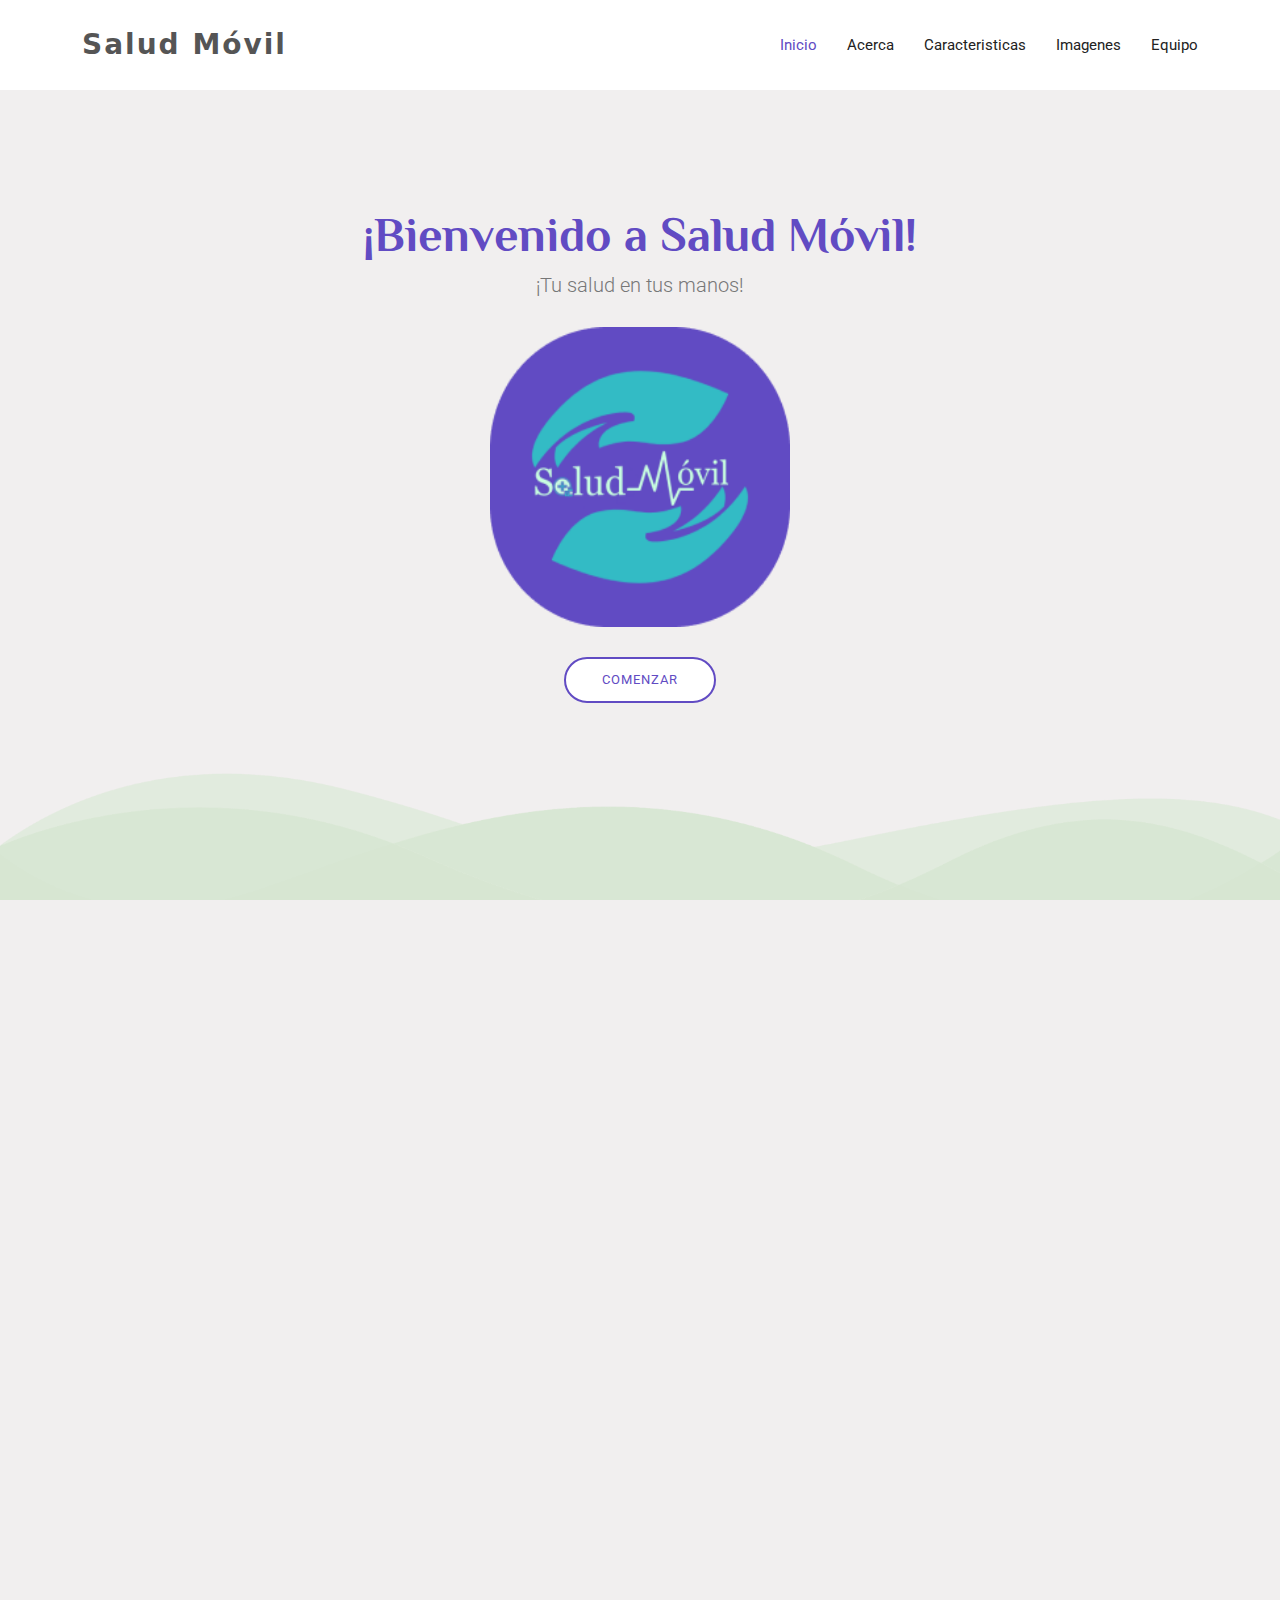
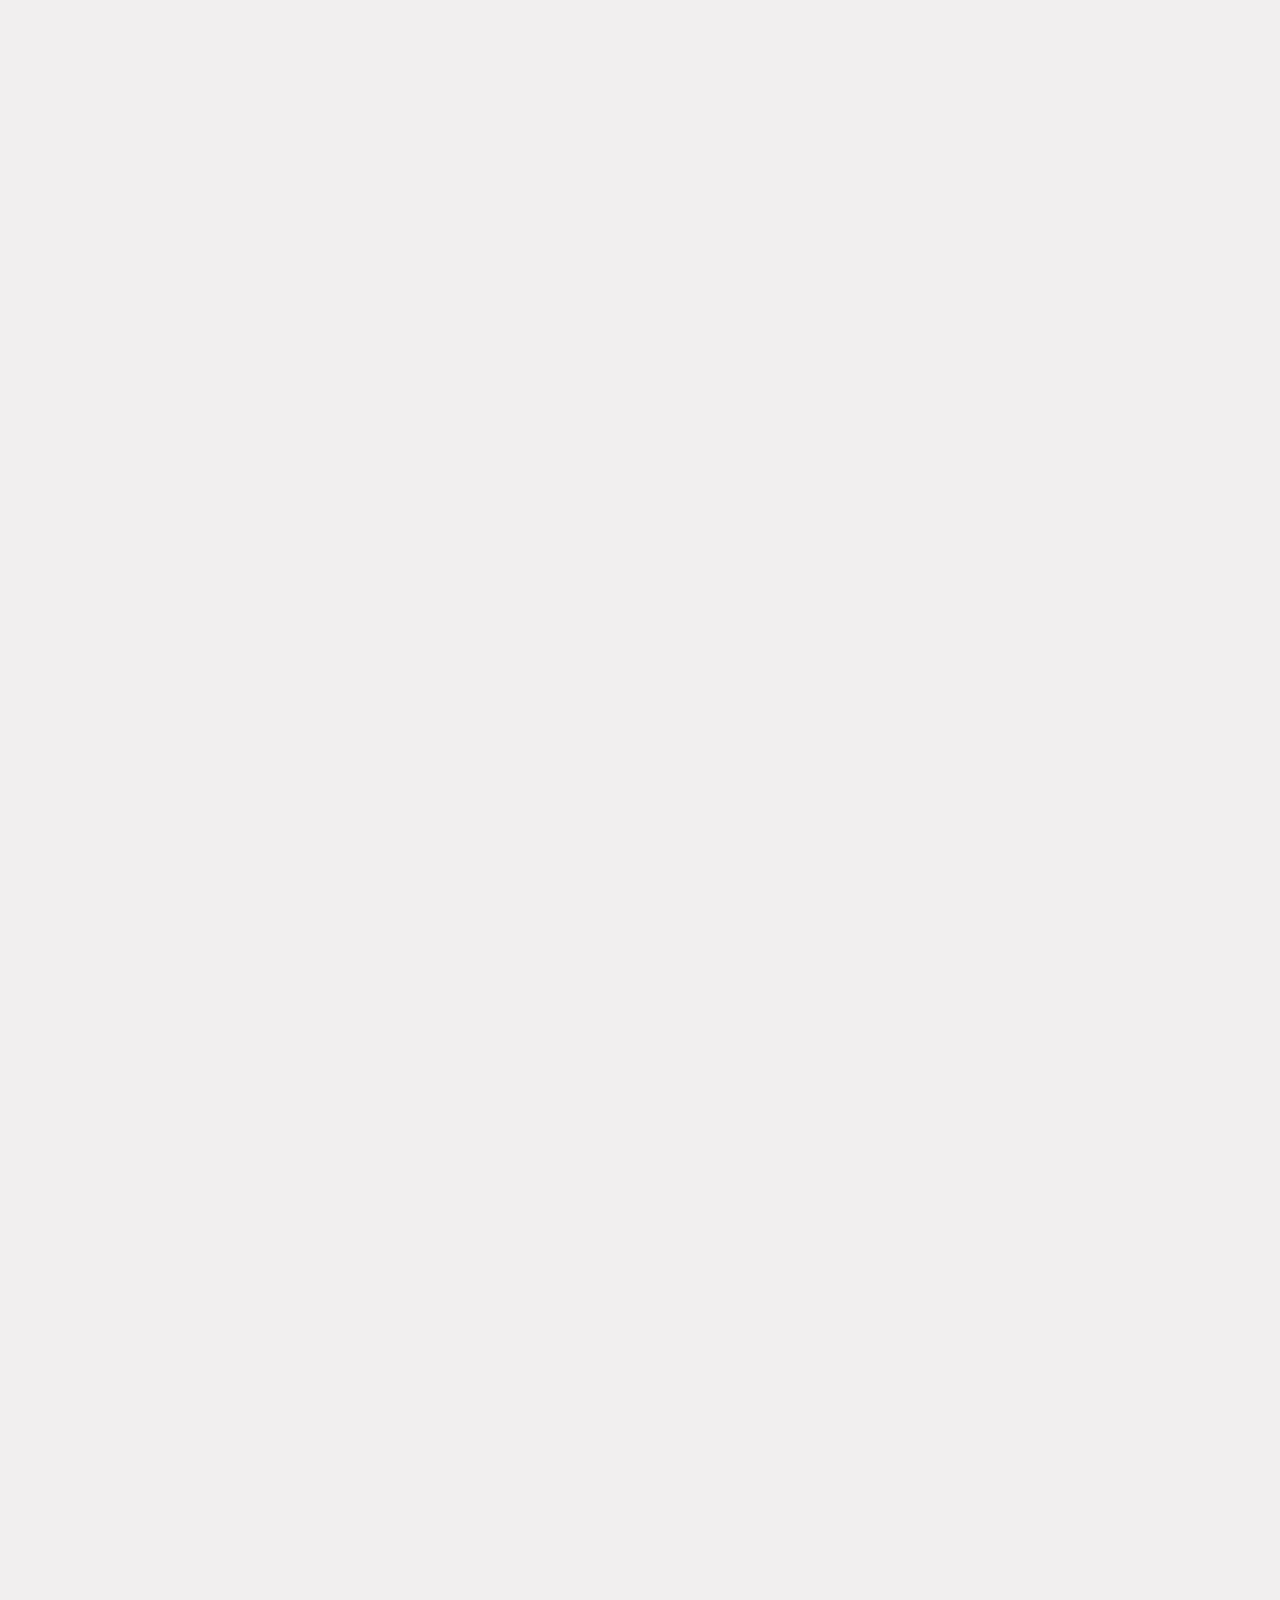
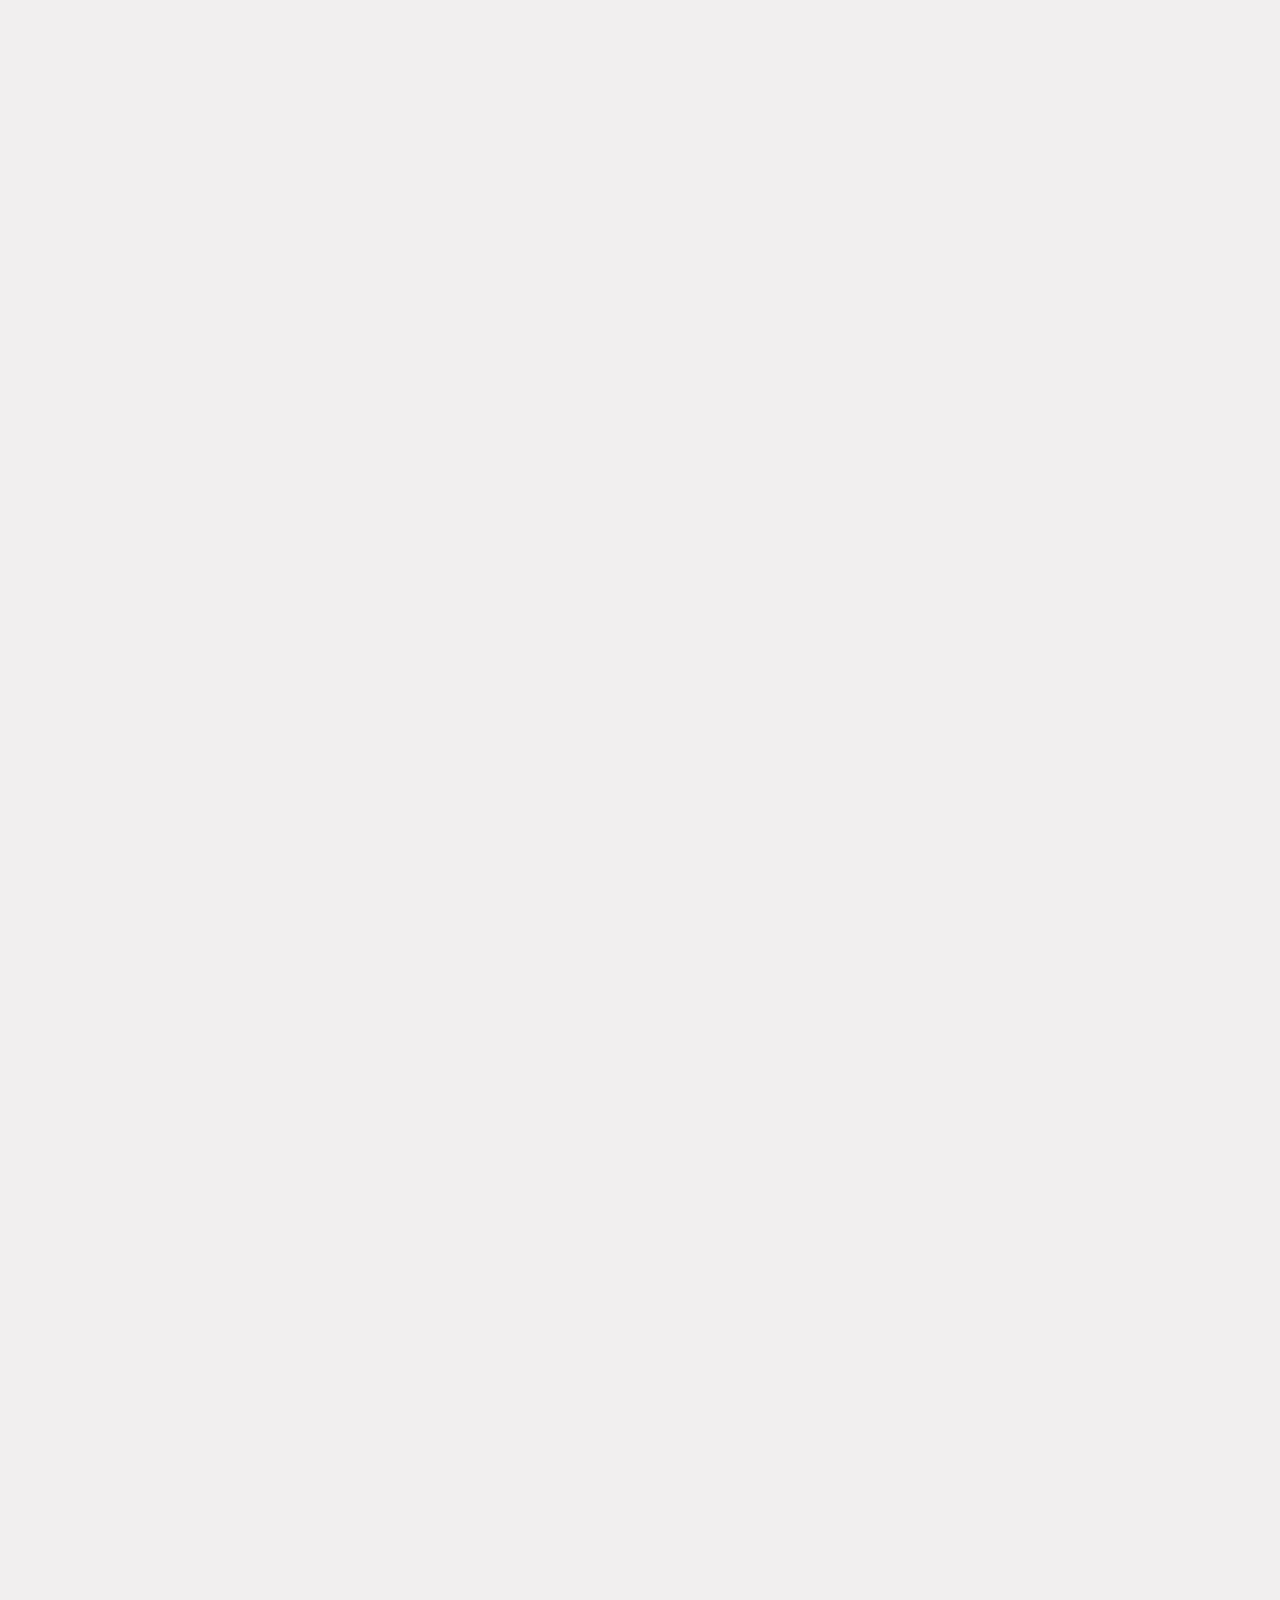
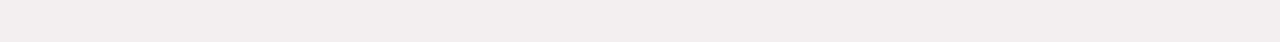
==== commit 5d790b00: "Last update" ====
--- a/index.html
+++ b/index.html
@@ -5,12 +5,12 @@
   <meta charset="utf-8">
   <meta content="width=device-width, initial-scale=1.0" name="viewport">
 
-  <title>eStartup Bootstrap Template - Index</title>
+  <title>Salud Móvil</title>
   <meta content="" name="description">
   <meta content="" name="keywords">
 
   <!-- Favicons -->
-  <link href="assets/img/favicon.png" rel="icon">
+  <link href="assets/img/favicon-32x32.png" rel="icon">
   <link href="assets/img/apple-touch-icon.png" rel="apple-touch-icon">
 
   <!-- Google Fonts -->
@@ -109,7 +109,7 @@
         <div class="section-title text-center">
 
           <h2>Lleva tu historial clínico en tus manos</h2>
-          <p class="separator">Integer cursus bibendum augue ac cursus .</p>
+          <!-- <p class="separator">Integer cursus bibendum augue ac cursus .</p> -->
 
         </div>
       </div>
@@ -122,7 +122,7 @@
 
               <img src="assets/img/svg/cloud.svg" alt="img">
               <h4>Control de citas</h4>
-              <p>Lorem Ipsum is simply dummy text of the printing and typesetting industry</p>
+              <p>Podrás agregar recordatorios de tus próximas citas.</p>
 
             </div>
           </div>
@@ -132,7 +132,7 @@
 
               <img src="assets/img/svg/planet.svg" alt="img">
               <h4>Control de medicamentos</h4>
-              <p>Lorem Ipsum is simply dummy text of the printing and typesetting industry</p>
+              <p>No olvides medicamentos importantes</p>
 
             </div>
           </div>
@@ -141,8 +141,8 @@
             <div class="feature-block">
 
               <img src="assets/img/svg/asteroid.svg" alt="img">
-              <h4>encuentra clínicas</h4>
-              <p>Lorem Ipsum is simply dummy text of the printing and typesetting industry</p>
+              <h4>encuentra farmacias</h4>
+              <p>A través del mapa encontraras las farmacias más cercanas</p>
 
             </div>
           </div>
@@ -166,16 +166,14 @@
             <div class="about-content" data-aos="fade-left" data-aos-delay="100">
 
               <h2><span>Aplicación móvil</span></h2>
-              <p>Consectetur adipiscing elit, sed do eiusmod tempor incididunt ut labore et dolore magna aliqua. Ut enim
+              <!-- <p>Consectetur adipiscing elit, sed do eiusmod tempor incididunt ut labore et dolore magna aliqua. Ut enim
                 ad minim veniam, quis nostrud exercitation ullamco laboris nisi ut aliquip ex ea commodo consequat
-              </p>
+              </p> -->
 
               <ul class="list-unstyled">
-                <li><i class="vi bi-chevron-right"></i>Creative Design</li>
-                <li><i class="vi bi-chevron-right"></i>Retina Ready</li>
-                <li><i class="vi bi-chevron-right"></i>Easy to Use</li>
-                <li><i class="vi bi-chevron-right"></i>Unlimited Features</li>
-                <li><i class="vi bi-chevron-right"></i>Unlimited Features</li>
+                <li><i class="vi bi-chevron-right"></i>Menú creativo</li>
+                <li><i class="vi bi-chevron-right"></i>Fácil de usar</li>
+                <li><i class="vi bi-chevron-right"></i>Características originales</li>
               </ul>
 
             </div>
@@ -199,7 +197,7 @@
             <div class="feature-block">
               <img src="assets/img/svg/paint-palette.svg" alt="img">
               <h4>Diseño creativo</h4>
-              <p>Lorem Ipsum is simply dummy text of the printing and typesetting industry</p>
+              <p>Se ha diseñado una interfaz creativa</p>
             </div>
           </div>
 
@@ -207,7 +205,7 @@
             <div class="feature-block">
               <img src="assets/img/svg/vector.svg" alt="img">
               <h4>Interfaz amigable</h4>
-              <p>Lorem Ipsum is simply dummy text of the printing and typesetting industry</p>
+              <p>Interfaz intuitiva</p>
             </div>
           </div>
 
@@ -215,7 +213,7 @@
             <div class="feature-block">
               <img src="assets/img/svg/design-tool.svg" alt="img">
               <h4>fácil de usar</h4>
-              <p>Lorem Ipsum is simply dummy text of the printing and typesetting industry</p>
+              <p>Opciones fáciles de entender</p>
             </div>
           </div>
 
@@ -223,7 +221,7 @@
             <div class="feature-block">
               <img src="assets/img/svg/asteroid.svg" alt="img">
               <h4>actualizaciones gratuitas</h4>
-              <p>Lorem Ipsum is simply dummy text of the printing and typesetting industry</p>
+              <p>No te cobraremos por actualizar</p>
             </div>
           </div>
 
@@ -231,7 +229,7 @@
             <div class="feature-block">
               <img src="assets/img/svg/asteroid.svg" alt="img">
               <h4>soporte en línea</h4>
-              <p>Lorem Ipsum is simply dummy text of the printing and typesetting industry</p>
+              <p>Soporte 24/7 con los miembros del equipo</p>
             </div>
           </div>
 
@@ -239,23 +237,23 @@
             <div class="feature-block">
               <img src="assets/img/svg/cloud-computing.svg" alt="img">
               <h4>funciones offline</h4>
-              <p>Lorem Ipsum is simply dummy text of the printing and typesetting industry</p>
+              <p>No necesitarás internet utilizar la aplicación</p>
             </div>
           </div>
 
           <div class="col-md-6 col-lg-3">
             <div class="feature-block">
               <img src="assets/img/svg/pixel.svg" alt="img">
-              <h4>Perfect Pixel</h4>
-              <p>Lorem Ipsum is simply dummy text of the printing and typesetting industry</p>
+              <h4>Mapa integrado</h4>
+              <p>Podrás ver farmacias en el mapa integrado</p>
             </div>
           </div>
 
           <div class="col-md-6 col-lg-3">
             <div class="feature-block">
               <img src="assets/img/svg/code.svg" alt="img">
-              <h4>clean codes</h4>
-              <p>Lorem Ipsum is simply dummy text of the printing and typesetting industry</p>
+              <h4>Seguridad</h4>
+              <p>Tu información privada estará completamente segura</p>
             </div>
           </div>
 
@@ -269,20 +267,19 @@
       <div class="container" data-aos="fade-up">
         <div class="section-title text-center">
           <h2>App Gallery</h2>
-          <p class="separator">Integer cursus bibendum augue ac cursus .</p>
+          <!-- <p class="separator">Integer cursus bibendum augue ac cursus .</p> -->
         </div>
 
         <div class="screens-slider swiper">
           <div class="swiper-wrapper align-items-center">
-            <div class="swiper-slide"><img src="assets/img/screen/ChangePassword.jpg" class="img-fluid" alt=""></div>
-            <div class="swiper-slide"><img src="assets/img/screen/ChangePasswordScreen2.jpg" class="img-fluid" alt="">
-            </div>
-            <div class="swiper-slide"><img src="assets/img/screen/EmailConfirmation.jpg" class="img-fluid" alt=""></div>
-            <div class="swiper-slide"><img src="assets/img/screen/Register.jpg" class="img-fluid" alt=""></div>
-            <div class="swiper-slide"><img src="assets/img/screen/SignIn.jpg" class="img-fluid" alt=""></div>
-            <div class="swiper-slide"><img src="assets/img/screen/ChangePassword.jpg" class="img-fluid" alt=""></div>
-            <div class="swiper-slide"><img src="assets/img/screen/EmailConfirmation.jpg" class="img-fluid" alt=""></div>
-            <div class="swiper-slide"><img src="assets/img/screen/Register.jpg" class="img-fluid" alt=""></div>
+            <div class="swiper-slide"><img src="assets/img/screen/foto1.jpg" class="img-fluid" alt=""></div>
+            <div class="swiper-slide"><img src="assets/img/screen/foto2.jpg" class="img-fluid" alt=""></div>
+            <div class="swiper-slide"><img src="assets/img/screen/foto3.jpg" class="img-fluid" alt=""></div>
+            <div class="swiper-slide"><img src="assets/img/screen/foto4.jpg" class="img-fluid" alt=""></div>
+            <div class="swiper-slide"><img src="assets/img/screen/foto1.jpg" class="img-fluid" alt=""></div>
+            <div class="swiper-slide"><img src="assets/img/screen/foto2.jpg" class="img-fluid" alt=""></div>
+            <div class="swiper-slide"><img src="assets/img/screen/foto3.jpg" class="img-fluid" alt=""></div>
+            <div class="swiper-slide"><img src="assets/img/screen/foto4.jpg" class="img-fluid" alt=""></div>
           </div>
           <div class="swiper-pagination"></div>
         </div>
@@ -375,7 +372,6 @@
           </div>
 
           <div class="col-md-6 col-md-4 col-lg-3" data-aos="zoom-in" data-aos-delay="400">
-
             <img src="assets/img/team/xd.jpg" class="img-responsive" alt="img">
             <!-- <div class="team-content">
                           <ul class="list-unstyled">
--- a/assets/css/style.css
+++ b/assets/css/style.css
@@ -46,7 +46,7 @@
 a {
   letter-spacing: 2px;
   text-decoration: none;
-  color: #71c55d;
+  color: #614bc3;
 }
 
 a:hover {
@@ -116,7 +116,7 @@
   right: 15px;
   bottom: 15px;
   z-index: 996;
-  background: #71c55d;
+  background: #614bc3;
   width: 40px;
   height: 40px;
   border-radius: 4px;
@@ -164,7 +164,7 @@
 }
 
 #header #logo h1 a span {
-  color: #71c55d;
+  color: #614bc3;
 }
 
 #header #logo img {
@@ -225,7 +225,7 @@
 .navbar .active,
 .navbar .active:focus,
 .navbar li:hover>a {
-  color: #71c55d;
+  color: #614bc3;
 }
 
 .navbar .dropdown ul {
@@ -260,7 +260,7 @@
 .navbar .dropdown ul a:hover,
 .navbar .dropdown ul .active:hover,
 .navbar .dropdown ul li:hover>a {
-  color: #71c55d;
+  color: #614bc3;
 }
 
 .navbar .dropdown:hover>ul {
@@ -360,7 +360,7 @@
 .navbar-mobile a:hover,
 .navbar-mobile .active,
 .navbar-mobile li:hover>a {
-  color: #71c55d;
+  color: #614bc3;
 }
 
 .navbar-mobile .getstarted,
@@ -395,7 +395,7 @@
 .navbar-mobile .dropdown ul a:hover,
 .navbar-mobile .dropdown ul .active:hover,
 .navbar-mobile .dropdown ul li:hover>a {
-  color: #71c55d;
+  color: #614bc3;
 }
 
 .navbar-mobile .dropdown>.dropdown-active {
@@ -451,7 +451,7 @@
   font-weight: 700;
   line-height: 56px;
   font-family: "Philosopher", sans-serif;
-  color: #71c55d;
+  color: #614bc3;
 }
 
 @media (max-width: 768px) {
@@ -493,14 +493,14 @@
   border-radius: 50px;
   transition: 0.5s;
   margin-bottom: 30px;
-  border: 2px solid #71c55d;
+  border: 2px solid #614bc3;
   background: #fff;
-  color: #71c55d;
+  color: #614bc3;
   text-decoration: none;
 }
 
 #hero .btn-get-started:hover {
-  background: #71c55d;
+  background: #614bc3;
   color: #fff;
 }
 
@@ -521,7 +521,7 @@
 }
 
 #hero .btns a:hover {
-  color: #71c55d;
+  color: #614bc3;
 }
 
 /*--------------------------------------------------------------
@@ -690,7 +690,7 @@
 }
 
 #get-started .feature-block a:hover {
-  color: #71c55d;
+  color: #614bc3;
 }
 
 /* About Us Section
@@ -773,11 +773,11 @@
   height: 12px;
   background-color: #fff;
   opacity: 1;
-  border: 1px solid #71c55d;
+  border: 1px solid #614bc3;
 }
 
 #screenshots .swiper-pagination .swiper-pagination-bullet-active {
-  background-color: #71c55d;
+  background-color: #614bc3;
 }
 
 /* Video Section
@@ -798,7 +798,7 @@
 #video .overlay .play-btn {
   width: 94px;
   height: 94px;
-  background: radial-gradient(#71c55d 50%, rgba(113, 197, 93, 0.15) 52%);
+  background: radial-gradient(#614bc3 50%, rgba(113, 197, 93, 0.15) 52%);
   border-radius: 50%;
   display: block;
   margin: 153px auto 0;
@@ -840,7 +840,7 @@
 }
 
 #video .overlay .play-btn:hover::after {
-  border-left: 15px solid #71c55d;
+  border-left: 15px solid #614bc3;
   transform: scale(20);
 }
 
@@ -925,7 +925,7 @@
 }
 
 #team .team-block .team-content ul li a .fa:hover {
-  color: #71c55d;
+  color: #614bc3;
 }
 
 #team .team-block .team-content ul>span {
@@ -950,7 +950,7 @@
 }
 
 #testimonials .testimonials-content::before {
-  color: #71c55d;
+  color: #614bc3;
   content: "\f10e";
   display: inline-block;
   font: 70px/1 FontAwesome;
@@ -994,7 +994,7 @@
 }
 
 #testimonials .btm-btm .active {
-  background: #71c55d;
+  background: #614bc3;
 }
 
 .carousel-indicators {
@@ -1068,7 +1068,7 @@
 }
 
 #pricing .block-pricing .pricing-table .table_btn a {
-  background: #71c55d;
+  background: #614bc3;
   color: #fff;
   margin: 0;
   display: inline-block;
@@ -1119,7 +1119,7 @@
 }
 
 #blog .block-blog .content-blog h4 a:hover {
-  color: #71c55d;
+  color: #614bc3;
 }
 
 #blog .block-blog .content-blog>span {
@@ -1138,7 +1138,7 @@
 }
 
 #blog .block-blog .content-blog a.readmore:hover {
-  color: #71c55d;
+  color: #614bc3;
 }
 
 /* Newsletter Section
@@ -1175,13 +1175,13 @@
 }
 
 #newsletter .form-control:focus {
-  border-color: #71c55d;
+  border-color: #614bc3;
   box-shadow: none;
   outline: 0 none;
 }
 
 #newsletter .btn {
-  background: #71c55d;
+  background: #614bc3;
   border: 0;
   border-radius: 0;
   height: 50px;
@@ -1210,7 +1210,7 @@
 }
 
 #newsletter ul li {
-  background: #71c55d;
+  background: #614bc3;
   border-radius: 50px;
   float: left;
   height: 35px;
@@ -1251,7 +1251,7 @@
 
 #contact .info i {
   font-size: 32px;
-  color: #71c55d;
+  color: #614bc3;
   float: left;
   line-height: 0;
 }
@@ -1274,7 +1274,7 @@
 #contact .social-links a {
   font-size: 18px;
   display: inline-block;
-  background: #71c55d;
+  background: #614bc3;
   color: #fff;
   line-height: 1;
   padding: 6px 0 8px 0;
@@ -1348,7 +1348,7 @@
 
 #contact .php-email-form input:focus,
 #contact .php-email-form textarea:focus {
-  border-color: #71c55d;
+  border-color: #614bc3;
 }
 
 #contact .php-email-form input {
@@ -1360,7 +1360,7 @@
 }
 
 #contact .php-email-form button[type=submit] {
-  background: #71c55d;
+  background: #614bc3;
   border: 0;
   padding: 10px 24px;
   color: #fff;
@@ -1441,5 +1441,5 @@
 .footer .copyrights p a,
 .footer .copyrights .credits a {
   letter-spacing: 0;
-  color: #71c55d;
+  color: #614bc3;
 }